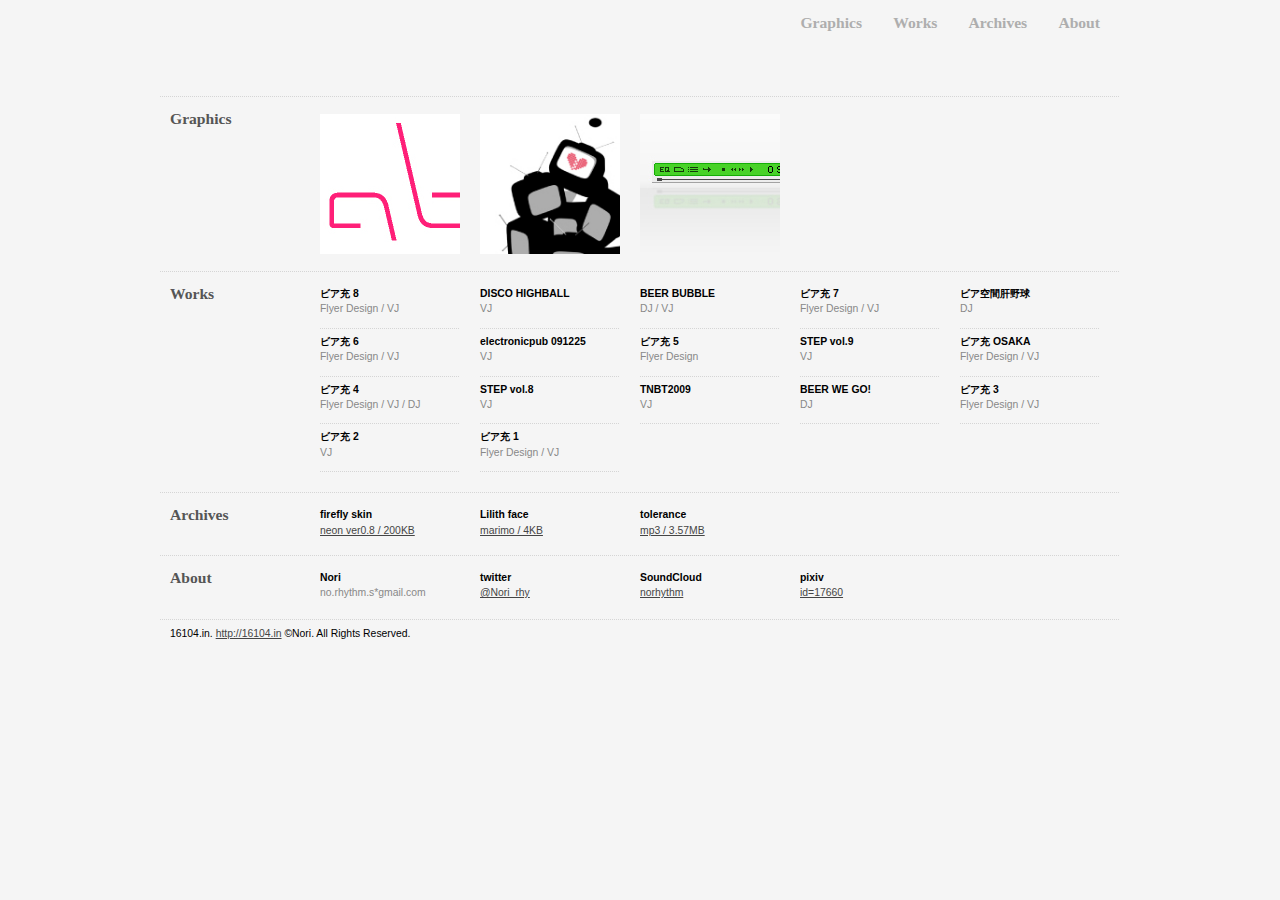
==== index.html @ 697ef394 "いらないものを削除" ====
<!DOCTYPE html PUBLIC "-//W3C//DTD XHTML 1.0 Strict//EN" "http://www.w3.org/TR/xhtml1/DTD/xhtml1-strict.dtd">
<html xmlns="http://www.w3.org/1999/xhtml" xml:lang="ja" lang="ja">
<head>
<meta content="text/html; charset=UTF-8" http-equiv="content-type" />
<meta name="keywords" content="norhythm,nori,nr,bga,movie,design,sound,rhythm" />
<meta http-equiv="Content-Script-Type" content="text/javascript" />
<link rel="stylesheet" href="css/style.css" type="text/css" media="screen" />
<link rel="shortcut icon" type="image/x-icon" href="favicon.ico" />
<link rel="index" href="index.html" />
<title>Norhythm.</title>
<script type="text/javascript" src="js/common.js"></script>
</head>
<body>
<div id="container">
	<div id="nav">
		<h1>16104.in</h1>
		<ul>
			<li><a href="#graphics">Graphics</a></li><!--
			--><li><a href="#works">Works</a></li><!--
			--><li><a href="#archives">Archives</a></li><!--
			--><li><a href="#about">About</a></li>
		</ul>
	</div>
	<div id="description">&nbsp;</div>
	<div id="graphics" class="block clearfix">
		<h2>Graphics</h2>
		<div class="listwrap">
			<dl>
				<dt><a href="graph/utf.jpg" rel="facebox"><img src="img/thumb_utf.jpg" width="140" height="140" alt="Undefined Typeface" /></a></dt>
				<dd><p class="genre color02">graphic design</p><p>Undefined Typeface</p></dd>
			</dl>	
			<dl>
				<dt><a href="graph/koisurutv.jpg" rel="facebox"><img src="img/thumb_koisurutv.jpg" width="140" height="140" alt="koisuru-TV" /></a></dt>
				<dd><p class="genre color02">graphic design</p><p>T-Shirt</p></dd>
			</dl>
			<dl>
				<dt><a href="graph/lilith.jpg" rel="facebox"><img src="img/thumb_lilith.jpg" width="140" height="140" alt="Sound Player Lilith" /></a></dt>
				<dd><p class="genre color02">graphic design</p><p>Sound Player Lilith face<br />marimo<br />if you want this, download from archive.</p></dd>
			</dl>				
		</div>
	</div>
	<div id="works" class="block clearfix">
		<h2>Works</h2>
		<div class="listwrap">
			<dl>
				<dt>ビア充 8</dt>
				<dd>Flyer Design / VJ</dd>
			</dl>
			<dl>
				<dt>DISCO HIGHBALL</dt>
				<dd>VJ</dd>
			</dl>
			<dl>
				<dt>BEER BUBBLE</dt>
				<dd>DJ / VJ</dd>
			</dl>
			<dl>
				<dt>ビア充 7</dt>
				<dd>Flyer Design / VJ</dd>
			</dl>
			<dl>
				<dt>ビア空間肝野球</dt>
				<dd>DJ</dd>
			</dl>
			<dl>
				<dt>ビア充 6</dt>
				<dd>Flyer Design / VJ</dd>
			</dl>
			<dl>
				<dt>electronicpub 091225</dt>
				<dd>VJ</dd>
			</dl>
			<dl>
				<dt>ビア充 5</dt>
				<dd>Flyer Design</dd>
			</dl>
			<dl>
				<dt>STEP vol.9</dt>
				<dd>VJ</dd>
			</dl>
			<dl>
				<dt>ビア充 OSAKA</dt>
				<dd>Flyer Design / VJ</dd>
			</dl>
			<dl>
				<dt>ビア充 4</dt>
				<dd>Flyer Design / VJ / DJ</dd>
			</dl>
			<dl>
				<dt>STEP vol.8</dt>
				<dd>VJ</dd>
			</dl>
			<dl>
				<dt>TNBT2009</dt>
				<dd>VJ</dd>
			</dl>
			<dl>
				<dt>BEER WE GO!</dt>
				<dd>DJ</dd>
			</dl>
			<dl>
				<dt>ビア充 3</dt>
				<dd>Flyer Design / VJ</dd>
			</dl>
			<dl>
				<dt>ビア充 2</dt>
				<dd>VJ</dd>
			</dl>
			<dl>
				<dt>ビア充 1</dt>
				<dd>Flyer Design / VJ</dd>
			</dl>
		</div>
	</div>
	<div id="archives" class="block clearfix">
		<h2>Archives</h2>
		<div class="listwrap">
			<dl>
				<dt>firefly skin</dt>
				<dd><a href="graph/neon_ver08.zip">neon ver0.8 / 200KB</a></dd>
			</dl>
			<dl>
				<dt>Lilith face</dt>
				<dd><a href="graph/mrm.zip">marimo / 4KB</a></dd>
			</dl>
			<dl>
				<dt>tolerance</dt>
				<dd><a href="sound/tolerance.mp3">mp3 / 3.57MB</a></dd>
			</dl>
		</div>
	</div>
	<div id="about" class="block clearfix">
		<h2>About</h2>
		<dl>
			<dt>Nori</dt>
			<dd>no.rhythm.s*gmail.com</dd>
		</dl>
		<dl>
			<dt>twitter</dt>
			<dd><a href="http://twitter.com/Nori_rhy" target="_blank">@Nori_rhy</a></dd>
		</dl>
		<dl>
			<dt>SoundCloud</dt>
			<dd><a href="http://soundcloud.com/norhythm" target="_blank">norhythm</a></dd>
		</dl>
		<dl>
			<dt>pixiv</dt>
			<dd><a href="http://www.pixiv.net/member.php?id=17660" target="_blank">id=17660</a></dd>
		</dl>
	</div>
	<div id="footer">
		16104.in. <a href="http://16104.in">http://16104.in</a> &copy;Nori. All Rights Reserved.</a>
	</div>

</div>
<script type="text/javascript">
	var gaJsHost = (("https:" == document.location.protocol) ? "https://ssl." : "http://www.");
	document.write(unescape("%3Cscript src='" + gaJsHost + "google-analytics.com/ga.js' type='text/javascript'%3E%3C/script%3E"));
</script>
<script type="text/javascript">
	var pageTracker = _gat._getTracker("UA-5435796-1");
	pageTracker._trackPageview();
</script>
</body>
</html>
---- css/style.css ----
/*
html5doctor.com Reset Stylesheet
v1.4
2009-07-27
Author: Richard Clark - http://richclarkdesign.com
*/

html, body, div, span, object, iframe,
h1, h2, h3, h4, h5, h6, p, blockquote, pre,
abbr, address, cite, code,
del, dfn, em, img, ins, kbd, q, samp,
small, strong, sub, sup, var,
b, i,
dl, dt, dd, ol, ul, li,
fieldset, form, label, legend,
table, caption, tbody, tfoot, thead, tr, th, td,
article, aside, dialog, figure, footer, header,
hgroup, menu, nav, section,
time, mark, audio, video {
	margin:0;
	padding:0;
	border:0;
	outline:0;
	vertical-align:baseline;
	background:transparent;
}
body {
	line-height:1;
	font-family:"Lucida Sans Unicode","Lucida Grande",Verdana,Arial,Helvetica,sans-serif;
}

article, aside, dialog, figure, footer, header,
hgroup, nav, section {
	display:block;
}

ul {
	list-style:none;
}

blockquote, q {
	quotes:none;
}

blockquote:before, blockquote:after,
q:before, q:after {
	content:'';
	content:none;
}

a {
	margin:0;
	padding:0;
	border:0;
	vertical-align:baseline;
	background:transparent;
	text-decoration:none;
}
a:focus {
	outline:none;
}
img {
	vertical-align:top;
}

ins {
	background-color:#ffffff;
	color:#000000;
	text-decoration:none;
}

mark {
	background-color:#ffffff;
	color:#000000;
	font-style:italic;
	font-weight:bold;
}

del {
	text-decoration: line-through;
}

abbr[title], dfn[title] {
	border-bottom:1px dotted #000000;
	cursor:help;
}

table {
	border-collapse:collapse;
	border-spacing:0;
}

hr {
    display:block;
    height:1px;
    border:0;
    border-top:1px solid #cccccc;
    margin:1em 0;
    padding:0;
}

input, select {
	vertical-align:middle;
}

.clear {
   clear: both;
}
.clearfix:after {
   content:url(../img/blank.gif);
   display:block;
   clear:both;
   height:0;  
}

.clearfix {
   display: inline-block;
}  
/* Hides from IE-mac \*/  
* html .clearfix {
   height: 1%;
}  
.clearfix {
   display: block;
}  
/* End hide from IE-mac */ 


/*----------------------------------------------------------------------*/


body{
	background-color:#f5f5f5;
	font-size:0.65em;
	height:100%;
}

#container{
	width:960px;
	margin:0 auto;
}


#nav{
	width:940px;
	height:50px;
	margin:0 20px 0 0;
	padding:15px 0 0 0;
	font-family:"Times New Roman", Times, serif;
	font-weight:bold;
	position:relative;
	
	/*display:none;*/
}

#nav h1{
	/*
	display:block;
	width:960px;
	height:11px;
	text-indent:-9999px;
	background-image:url(../img/logo.gif);
	background-repeat:no-repeat;
	background-position:right top;
	font-size:1px;
	line-height:0;
	position:absolute;
	top:200px;
	*/
	display:none;
}

#nav ul{
	float:right;
}
#nav ul li{
	float:left;
	padding:0 0 0 2em;
	font-size:1.5em;
}
#nav ul li a{
	color:#aeaeae;
}
#nav ul li a:hover{
	color:#454545;
}



#description{
	margin:0 20px 20px 160px;
	font-size:0.7em;
	line-height:1.5em;
}
#description p{
	margin:1em 0 1em 0;
}

#description a{
	color:#454545;
	padding:2px 0 2px 0;
	text-decoration:underline;
}
#description a:hover{
	color:#ffffff;
	background-color:#ff1493;
}

.block{
	width:960px;
	margin:0 0 0 0;
	padding:15px 0 15px 0;
	background-image:url(../img/dot.gif);
	background-repeat:repeat-x;
	overflow:hidden;
}

.block:hover{
	background-color:#eeeeee;
}
.block h2{
	float:left;
	width:130px;
	margin:0;
	padding:0 20px 0 10px;
	font-size:1.5em;
	color:#555555;
	font-family:"Times New Roman", Times, serif;
}

.block dl{
	float:left;
	width:140px;
	padding:0 20px 5px 0;
	position:relative;
}

.block dl dt{
	clear:both;
	margin:3px 0 5px 0;
	font-weight:bold;
}
.block dl dd{
	clear:both;
	color:#888888;
}

.listwrap{
	float:left;
	width:800px;
	margin:15px 0 0 0;
}
.logwrap{
	float:left;
	width:800px;
}

#graphics, #archives{
	/*IE float tech*/
	padding:0;
}
#graphics h2,#works h2, #archives h2{
	margin:15px 0 0 0;
}


#graphics dl dt{
	clear:both;
	width:140px;
	height:140px;
	margin:3px 0 0 0;
	padding:0 0 12px 0;
	position:relative;
	z-index:10;
	overflow:hidden;
}

#graphics dl dt a img{
	filter: alpha(opacity=100);
	-moz-opacity:1.0;
 	opacity:1.0;
	-webkit-transition: opacity 0.25s linear;
}

#graphics dl dt a:hover img{
	filter: alpha(opacity=10);
	-moz-opacity:0.1;
 	opacity:0.1;
}

#graphics dl dd{
	margin:3px 0 0 0;
	padding:0;
	position:absolute;
	top:0;
	left:0;
	z-index:5;
	background-color:#333333;
	overflow:hidden;
	-webkit-transition: width 0.1s ease-in-out,height 0.2s ease-in;
}

#graphics dl:hover dd{
	width:140px;
	height:140px;
}

#graphics dl dd{
	_width:140px;
	_height:140px;
}

#graphics dl:nth-child(1) dt, #graphics dl:nth-child(5n+1) dt {
	-webkit-animation-duration: 1.2s;
	-webkit-animation-name: dt-render;
	-webkit-animation-iteration-count: 1;
}

#graphics dl:nth-child(2) dt, #graphics dl:nth-child(5n+2) dt {
	-webkit-animation-duration: 1.15s;
	-webkit-animation-name: dt-render;
	-webkit-animation-iteration-count: 1;
}

#graphics dl:nth-child(3) dt, #graphics dl:nth-child(5n+3) dt {
	-webkit-animation-duration: 1.1s;
	-webkit-animation-name: dt-render;
	-webkit-animation-iteration-count: 1;
}

#graphics dl:nth-child(4) dt, #graphics dl:nth-child(5n+4) dt {
	-webkit-animation-duration: 1.05s;
	-webkit-animation-name: dt-render;
	-webkit-animation-iteration-count: 1;
}

#graphics dl:nth-child(5) dt, #graphics dl:nth-child(5n) dt {
	-webkit-animation-duration: 1s;
	-webkit-animation-name: dt-render;
	-webkit-animation-iteration-count: 1;
}

@-webkit-keyframes dt-render{
	0%{
		width: 0;
		height: 0;
		padding: 0;
	}
	30%{
		width: 30px;
		height: 20px;
		padding: 0;
	}
	70%{
		width: 140px;
		height: 20px;
		padding: 0 0 12px 0;
	}
	100%{
		width: 140px;
		height: 140px;
		padding: 0 0 12px 0;
	}
}

#graphics dl dd {
	-webkit-animation-duration: 1s;
	-webkit-animation-name: dd-render;
	-webkit-animation-iteration-count: 1;
}

@-webkit-keyframes dd-render{
	0%{
		width: 0;
		height: 0;
	}
	30%{
		width: 140px;
		height: 25px;
	}
	70%{
		width: 140px;
		height: 80px;
	}
	100%{
		width: 140px;
		height: 140px;
	}
}

#graphics dl dt img {
	-webkit-animation-duration: 1s;
	-webkit-animation-name: img-render;
	-webkit-animation-iteration-count: 1;
}

@-webkit-keyframes img-render{
	0%{
		opacity: 0;
	}
	100%{
		opacity: 1;
	}
}

#graphics dl p{
	width:120px;
	color:#cccccc;
	position:absolute;
	top:22px;
	left:10px;
	line-height:1.3em;
}
#graphics dl dd .genre{
	width:135px;
	height:15px;
	text-align:right;
	position:absolute;
	top:5px;
	left:0;
}
#graphics dl dd .color01{
	color:#34e0d2;
}
#graphics dl dd .color02{
	color:#ff1599;
}

#works {
	padding:0 0 15px 0;
}

#works dl dt{
	clear:both;
	margin:0;
	padding:3px 0 5px 0;
}
#works dl dd{
	clear:both;
	margin:0;
	padding:0 0 14px 0;
	background-image:url(../img/dot.gif);
	background-repeat:repeat-x;
	background-position:left bottom;
}

#archives dl dt{
	clear:both;
	margin:0;
	padding:3px 0 5px 0;
}
#archives dl dd{
	clear:both;
	margin:0;
	padding:0 0 14px 0;
}

#archives a{
	color:#454545;
	padding:1px 0 2px 0;
	text-decoration:underline;
}
#archives a:hover{
	color:#ffffff;
	background-color:#ff1493;
}

#log{
	padding:0;
	font-size:1.1em;
	font-family:"ＭＳ Ｐゴシック", Osaka, "ヒラギノ角ゴ Pro W3";
}
#log a{
	color:#454545;
	padding:2px 0 2px 0;
	text-decoration:underline;
}
#log a:hover{
	color:#ffffff;
	background-color:#ff1493;
}

#log h2{
	padding-top:15px;
}
#log .article{
	width:800px;
	background-image:url(../img/dot.gif);
	background-repeat:repeat-x;
	background-position:left bottom;
}
#log h3{
	float:left;
	width:130px;
	margin:0;
	padding:15px 30px 5px 0;
	font-size:1.5em;
	color:#555555;
	font-family:"Times New Roman", Times, serif;
}
#log #logmonth{
	clear:both;
	width:800px;
	padding:15px 0 15px 0;
	background-image:url(../img/dot.gif);
	background-repeat:repeat-x;
	background-position:left bottom;
}

#log h4{
	width:640px;
	margin:0 0 1em 0;
	padding:0;
	font-size:1em;
	font-weight:normal;
	background-image:url(../img/dot.gif);
	background-repeat:repeat-x;
	background-position:left bottom;
}
#log .log{
	float:left;
	width:640px;
	margin:0 0 0 0;
	padding:15px 0 15px 0;
	line-height:1.5em;
}
#log .log .anchor{
	width:620px;
	text-align:right;
}

#log .log .anchor a{
	text-decoration:none;
	padding:2px 8px 1px 8px;
	color:#cccccc;
	background-color:#555555;
}
#log .log .anchor a:hover{
	text-decoration:none;
	padding:2px 8px 1px 8px;
	color:#ffffff;
	background-color:#ff1493;
}

#log input{
	color:#cccccc;
	background-color:#555555;
	border:none;
	font-size:1em;
}
#log .left{
	float:left;
}
#log .adminbox{
	float:right;
	padding:0 20px 0 0;
}
#log .logform{
	width:800px;
	margin:1em 0 5em 0;
}

#about a{
	color:#454545;
	padding:1px 0 2px 0;
	text-decoration:underline;
}
#about a:hover{
	color:#ffffff;
	background-color:#ff1493;
}



#footer{
	width:950px;
	margin:0 0 1em 0;
	padding:1em 0 1em 10px;
	background-image:url(../img/dot.gif);
	background-repeat:repeat-x;
}


#footer a{
	color:#454545;
	padding:1px 0 2px 0;
	text-decoration:underline;
}
#footer a:hover{
	color:#ffffff;
	background-color:#ff1493;
}


/*----------------------------------------------------------------------*/


#facebox {
  position: absolute;
  top: 0;
  left: 0;
  z-index: 100;
  text-align: left;
}

#facebox .popup {
  position: relative;
}

#facebox table {
  border-collapse: collapse;
}

#facebox td {
  border-bottom: 0;
  padding: 0;
}

#facebox .body {

}

#facebox .loading {
  text-align: center;
}

#facebox .image {
  text-align: center;
}

#facebox img {
  border: 0;
  margin: 0;
}

#facebox_overlay {
  position: fixed;
  top: 0px;
  left: 0px;
  height:100%;
  width:100%;
}

.facebox_hide {
  z-index:-100;
}

.facebox_overlayBG {
  background-color: #333333;
  z-index: 99;
}

* html #facebox_overlay { /* ie6 hack */
  position: absolute;
  height: expression(document.body.scrollHeight > document.body.offsetHeight ? document.body.scrollHeight : document.body.offsetHeight + 'px');
}
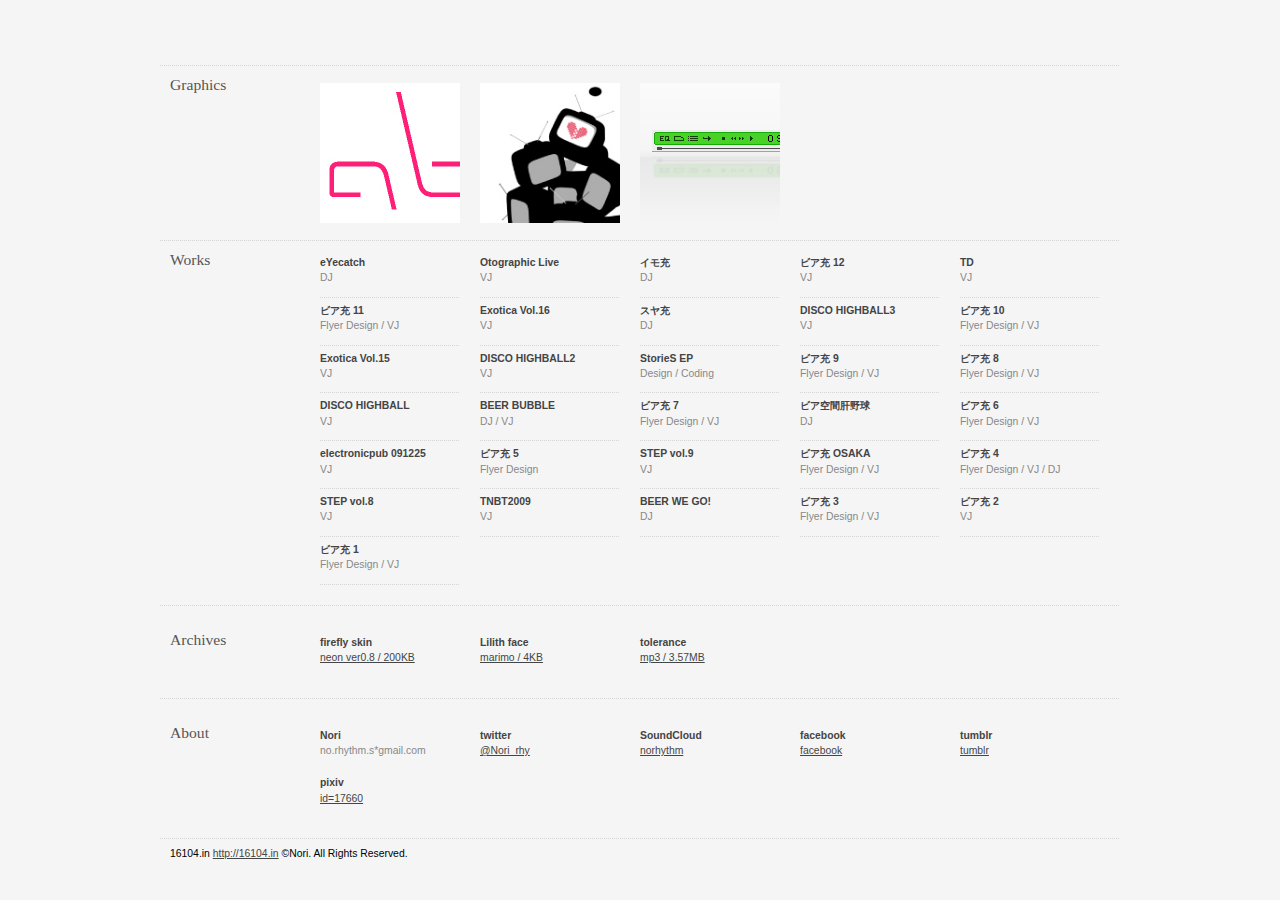
==== commit c63674fd: "とりあえずCSSをSCSSに書き換え" ====
--- a/index.html
+++ b/index.html
@@ -1,27 +1,22 @@
-<!DOCTYPE html PUBLIC "-//W3C//DTD XHTML 1.0 Strict//EN" "http://www.w3.org/TR/xhtml1/DTD/xhtml1-strict.dtd">
-<html xmlns="http://www.w3.org/1999/xhtml" xml:lang="ja" lang="ja">
+<!doctype html>
+<!--[if lt IE 7]><html class="no-js ie6 oldie" lang="ja"><![endif]-->
+<!--[if IE 7]><html class="no-js ie7 oldie" lang="ja"><![endif]-->
+<!--[if IE 8]><html class="no-js ie8 oldie" lang="ja"><![endif]-->
+<!--[if gt IE 8]><!--><html class="no-js" lang="ja"><!--<![endif]-->
 <head>
-<meta content="text/html; charset=UTF-8" http-equiv="content-type" />
-<meta name="keywords" content="norhythm,nori,nr,bga,movie,design,sound,rhythm" />
-<meta http-equiv="Content-Script-Type" content="text/javascript" />
-<link rel="stylesheet" href="css/style.css" type="text/css" media="screen" />
-<link rel="shortcut icon" type="image/x-icon" href="favicon.ico" />
-<link rel="index" href="index.html" />
-<title>Norhythm.</title>
-<script type="text/javascript" src="js/common.js"></script>
+	<meta charset="UTF-8">
+	<meta http-equiv="X-UA-Compatible" content="IE=edge,chrome=1">
+	<title>16104.in</title>
+	<meta name="viewport" content="width=device-width, initial-scale=1.0">
+	<link rel="stylesheet" href="css/style.css" type="text/css" media="screen">
+	<link rel="shortcut icon" type="image/x-icon" href="favicon.ico">
+	<script type="text/javascript" src="js/common.js"></script>
 </head>
 <body>
 <div id="container">
 	<div id="nav">
-		<h1>16104.in</h1>
-		<ul>
-			<li><a href="#graphics">Graphics</a></li><!--
-			--><li><a href="#works">Works</a></li><!--
-			--><li><a href="#archives">Archives</a></li><!--
-			--><li><a href="#about">About</a></li>
-		</ul>
-	</div>
-	<div id="description">&nbsp;</div>
+		
+	</div>
 	<div id="graphics" class="block clearfix">
 		<h2>Graphics</h2>
 		<div class="listwrap">
@@ -43,6 +38,62 @@
 		<h2>Works</h2>
 		<div class="listwrap">
 			<dl>
+				<dt>eYecatch</dt></dt>
+				<dd>DJ</dd>
+			</dl>
+			<dl>
+				<dt>Otographic Live</dt>
+				<dd>VJ</dd>
+			</dl>
+			<dl>
+				<dt>イモ充</dt>
+				<dd>DJ</dd>
+			</dl>
+			<dl>
+				<dt>ビア充 12</dt>
+				<dd>VJ</dd>
+			</dl>
+			<dl>
+				<dt>TD</dt>
+				<dd>VJ</dd>
+			</dl>
+			<dl>
+				<dt>ビア充 11</dt>
+				<dd>Flyer Design / VJ</dd>
+			</dl>
+			<dl>
+				<dt>Exotica Vol.16</dt>
+				<dd>VJ</dd>
+			</dl>
+			<dl>
+				<dt>スヤ充</dt>
+				<dd>DJ</dd>
+			</dl>
+			<dl>
+				<dt>DISCO HIGHBALL3</dt>
+				<dd>VJ</dd>
+			</dl>
+			<dl>
+				<dt>ビア充 10</dt>
+				<dd>Flyer Design / VJ</dd>
+			</dl>
+			<dl>
+				<dt>Exotica Vol.15</dt>
+				<dd>VJ</dd>
+			</dl>
+			<dl>
+				<dt>DISCO HIGHBALL2</dt>
+				<dd>VJ</dd>
+			</dl>
+			<dl>
+				<dt>StorieS EP</dt>
+				<dd>Design / Coding</dd>
+			</dl>
+			<dl>
+				<dt>ビア充 9</dt>
+				<dd>Flyer Design / VJ</dd>
+			</dl>
+			<dl>
 				<dt>ビア充 8</dt>
 				<dd>Flyer Design / VJ</dd>
 			</dl>
@@ -131,25 +182,35 @@
 	</div>
 	<div id="about" class="block clearfix">
 		<h2>About</h2>
-		<dl>
-			<dt>Nori</dt>
-			<dd>no.rhythm.s*gmail.com</dd>
-		</dl>
-		<dl>
-			<dt>twitter</dt>
-			<dd><a href="http://twitter.com/Nori_rhy" target="_blank">@Nori_rhy</a></dd>
-		</dl>
-		<dl>
-			<dt>SoundCloud</dt>
-			<dd><a href="http://soundcloud.com/norhythm" target="_blank">norhythm</a></dd>
-		</dl>
-		<dl>
-			<dt>pixiv</dt>
-			<dd><a href="http://www.pixiv.net/member.php?id=17660" target="_blank">id=17660</a></dd>
-		</dl>
+		<div class="listwrap">
+			<dl>
+				<dt>Nori</dt>
+				<dd>no.rhythm.s*gmail.com</dd>
+			</dl>
+			<dl>
+				<dt>twitter</dt>
+				<dd><a href="http://twitter.com/Nori_rhy" target="_blank">@Nori_rhy</a></dd>
+			</dl>
+			<dl>
+				<dt>SoundCloud</dt>
+				<dd><a href="http://soundcloud.com/norhythm" target="_blank">norhythm</a></dd>
+			</dl>
+			<dl>
+				<dt>facebook</dt>
+				<dd><a href="http://www.facebook.com/shimizu.noriyuki" target="_blank">facebook</a></dd>
+			</dl>
+			<dl>
+				<dt>tumblr</dt>
+				<dd><a href="http://norhythm.tumblr.com/" target="_blank">tumblr</a></dd>
+			</dl>
+			<dl>
+				<dt>pixiv</dt>
+				<dd><a href="http://www.pixiv.net/member.php?id=17660" target="_blank">id=17660</a></dd>
+			</dl>
+		</div>
 	</div>
 	<div id="footer">
-		16104.in. <a href="http://16104.in">http://16104.in</a> &copy;Nori. All Rights Reserved.</a>
+		16104.in <a href="http://16104.in">http://16104.in</a> &copy;Nori. All Rights Reserved.</a>
 	</div>
 
 </div>
--- a/css/style.css
+++ b/css/style.css
@@ -1,661 +1,299 @@
-/*
-html5doctor.com Reset Stylesheet
-v1.4
-2009-07-27
-Author: Richard Clark - http://richclarkdesign.com
-*/
-
-html, body, div, span, object, iframe,
-h1, h2, h3, h4, h5, h6, p, blockquote, pre,
-abbr, address, cite, code,
-del, dfn, em, img, ins, kbd, q, samp,
-small, strong, sub, sup, var,
-b, i,
-dl, dt, dd, ol, ul, li,
-fieldset, form, label, legend,
-table, caption, tbody, tfoot, thead, tr, th, td,
-article, aside, dialog, figure, footer, header,
-hgroup, menu, nav, section,
-time, mark, audio, video {
-	margin:0;
-	padding:0;
-	border:0;
-	outline:0;
-	vertical-align:baseline;
-	background:transparent;
-}
+@charset "UTF-8";
+* {
+  margin: 0;
+  padding: 0; }
+
+h1, h2, h3, h4, h5, h6 {
+  margin: 0;
+  padding: 0;
+  font-weight: normal; }
+
+ul, li {
+  list-style: none;
+  margin: 0;
+  padding: 0; }
+
+img, img a, a img {
+  margin: 0;
+  padding: 0;
+  border: 0;
+  border-style: none;
+  text-decoration: none; }
+
+object, embed {
+  vertical-align: 　bottom; }
+
+a {
+  text-decoration: none;
+  color: #333333; }
+  a:focus {
+    outline: none;
+    -moz-outline-style: none; }
+
+p {
+  margin: 0;
+  padding: 0; }
+
+table {
+  border-collapse: collapse;
+  text-align: left; }
+
+div {
+  border-collapse: collapse; }
+
+input {
+  margin: 0;
+  padding: 0; }
+
+.clear {
+  clear: both; }
+
+.clearfix {
+  zoom: 1; }
+  .clearfix::before, .clearfix::after {
+    content: "";
+    display: block;
+    clear: both; }
+
 body {
-	line-height:1;
-	font-family:"Lucida Sans Unicode","Lucida Grande",Verdana,Arial,Helvetica,sans-serif;
-}
-
-article, aside, dialog, figure, footer, header,
-hgroup, nav, section {
-	display:block;
-}
-
-ul {
-	list-style:none;
-}
-
-blockquote, q {
-	quotes:none;
-}
-
-blockquote:before, blockquote:after,
-q:before, q:after {
-	content:'';
-	content:none;
-}
-
-a {
-	margin:0;
-	padding:0;
-	border:0;
-	vertical-align:baseline;
-	background:transparent;
-	text-decoration:none;
-}
-a:focus {
-	outline:none;
-}
-img {
-	vertical-align:top;
-}
-
-ins {
-	background-color:#ffffff;
-	color:#000000;
-	text-decoration:none;
-}
-
-mark {
-	background-color:#ffffff;
-	color:#000000;
-	font-style:italic;
-	font-weight:bold;
-}
-
-del {
-	text-decoration: line-through;
-}
-
-abbr[title], dfn[title] {
-	border-bottom:1px dotted #000000;
-	cursor:help;
-}
-
-table {
-	border-collapse:collapse;
-	border-spacing:0;
-}
-
-hr {
-    display:block;
-    height:1px;
-    border:0;
-    border-top:1px solid #cccccc;
-    margin:1em 0;
-    padding:0;
-}
-
-input, select {
-	vertical-align:middle;
-}
-
-.clear {
-   clear: both;
-}
-.clearfix:after {
-   content:url(../img/blank.gif);
-   display:block;
-   clear:both;
-   height:0;  
-}
-
-.clearfix {
-   display: inline-block;
-}  
-/* Hides from IE-mac \*/  
-* html .clearfix {
-   height: 1%;
-}  
-.clearfix {
-   display: block;
-}  
-/* End hide from IE-mac */ 
-
-
-/*----------------------------------------------------------------------*/
-
-
-body{
-	background-color:#f5f5f5;
-	font-size:0.65em;
-	height:100%;
-}
-
-#container{
-	width:960px;
-	margin:0 auto;
-}
-
-
-#nav{
-	width:940px;
-	height:50px;
-	margin:0 20px 0 0;
-	padding:15px 0 0 0;
-	font-family:"Times New Roman", Times, serif;
-	font-weight:bold;
-	position:relative;
-	
-	/*display:none;*/
-}
-
-#nav h1{
-	/*
-	display:block;
-	width:960px;
-	height:11px;
-	text-indent:-9999px;
-	background-image:url(../img/logo.gif);
-	background-repeat:no-repeat;
-	background-position:right top;
-	font-size:1px;
-	line-height:0;
-	position:absolute;
-	top:200px;
-	*/
-	display:none;
-}
-
-#nav ul{
-	float:right;
-}
-#nav ul li{
-	float:left;
-	padding:0 0 0 2em;
-	font-size:1.5em;
-}
-#nav ul li a{
-	color:#aeaeae;
-}
-#nav ul li a:hover{
-	color:#454545;
-}
-
-
-
-#description{
-	margin:0 20px 20px 160px;
-	font-size:0.7em;
-	line-height:1.5em;
-}
-#description p{
-	margin:1em 0 1em 0;
-}
-
-#description a{
-	color:#454545;
-	padding:2px 0 2px 0;
-	text-decoration:underline;
-}
-#description a:hover{
-	color:#ffffff;
-	background-color:#ff1493;
-}
-
-.block{
-	width:960px;
-	margin:0 0 0 0;
-	padding:15px 0 15px 0;
-	background-image:url(../img/dot.gif);
-	background-repeat:repeat-x;
-	overflow:hidden;
-}
-
-.block:hover{
-	background-color:#eeeeee;
-}
-.block h2{
-	float:left;
-	width:130px;
-	margin:0;
-	padding:0 20px 0 10px;
-	font-size:1.5em;
-	color:#555555;
-	font-family:"Times New Roman", Times, serif;
-}
-
-.block dl{
-	float:left;
-	width:140px;
-	padding:0 20px 5px 0;
-	position:relative;
-}
-
-.block dl dt{
-	clear:both;
-	margin:3px 0 5px 0;
-	font-weight:bold;
-}
-.block dl dd{
-	clear:both;
-	color:#888888;
-}
-
-.listwrap{
-	float:left;
-	width:800px;
-	margin:15px 0 0 0;
-}
-.logwrap{
-	float:left;
-	width:800px;
-}
-
-#graphics, #archives{
-	/*IE float tech*/
-	padding:0;
-}
-#graphics h2,#works h2, #archives h2{
-	margin:15px 0 0 0;
-}
-
-
-#graphics dl dt{
-	clear:both;
-	width:140px;
-	height:140px;
-	margin:3px 0 0 0;
-	padding:0 0 12px 0;
-	position:relative;
-	z-index:10;
-	overflow:hidden;
-}
-
-#graphics dl dt a img{
-	filter: alpha(opacity=100);
-	-moz-opacity:1.0;
- 	opacity:1.0;
-	-webkit-transition: opacity 0.25s linear;
-}
-
-#graphics dl dt a:hover img{
-	filter: alpha(opacity=10);
-	-moz-opacity:0.1;
- 	opacity:0.1;
-}
-
-#graphics dl dd{
-	margin:3px 0 0 0;
-	padding:0;
-	position:absolute;
-	top:0;
-	left:0;
-	z-index:5;
-	background-color:#333333;
-	overflow:hidden;
-	-webkit-transition: width 0.1s ease-in-out,height 0.2s ease-in;
-}
-
-#graphics dl:hover dd{
-	width:140px;
-	height:140px;
-}
-
-#graphics dl dd{
-	_width:140px;
-	_height:140px;
-}
-
-#graphics dl:nth-child(1) dt, #graphics dl:nth-child(5n+1) dt {
-	-webkit-animation-duration: 1.2s;
-	-webkit-animation-name: dt-render;
-	-webkit-animation-iteration-count: 1;
-}
-
-#graphics dl:nth-child(2) dt, #graphics dl:nth-child(5n+2) dt {
-	-webkit-animation-duration: 1.15s;
-	-webkit-animation-name: dt-render;
-	-webkit-animation-iteration-count: 1;
-}
-
-#graphics dl:nth-child(3) dt, #graphics dl:nth-child(5n+3) dt {
-	-webkit-animation-duration: 1.1s;
-	-webkit-animation-name: dt-render;
-	-webkit-animation-iteration-count: 1;
-}
-
-#graphics dl:nth-child(4) dt, #graphics dl:nth-child(5n+4) dt {
-	-webkit-animation-duration: 1.05s;
-	-webkit-animation-name: dt-render;
-	-webkit-animation-iteration-count: 1;
-}
-
-#graphics dl:nth-child(5) dt, #graphics dl:nth-child(5n) dt {
-	-webkit-animation-duration: 1s;
-	-webkit-animation-name: dt-render;
-	-webkit-animation-iteration-count: 1;
-}
-
-@-webkit-keyframes dt-render{
-	0%{
-		width: 0;
-		height: 0;
-		padding: 0;
-	}
-	30%{
-		width: 30px;
-		height: 20px;
-		padding: 0;
-	}
-	70%{
-		width: 140px;
-		height: 20px;
-		padding: 0 0 12px 0;
-	}
-	100%{
-		width: 140px;
-		height: 140px;
-		padding: 0 0 12px 0;
-	}
-}
-
-#graphics dl dd {
-	-webkit-animation-duration: 1s;
-	-webkit-animation-name: dd-render;
-	-webkit-animation-iteration-count: 1;
-}
-
-@-webkit-keyframes dd-render{
-	0%{
-		width: 0;
-		height: 0;
-	}
-	30%{
-		width: 140px;
-		height: 25px;
-	}
-	70%{
-		width: 140px;
-		height: 80px;
-	}
-	100%{
-		width: 140px;
-		height: 140px;
-	}
-}
-
-#graphics dl dt img {
-	-webkit-animation-duration: 1s;
-	-webkit-animation-name: img-render;
-	-webkit-animation-iteration-count: 1;
-}
-
-@-webkit-keyframes img-render{
-	0%{
-		opacity: 0;
-	}
-	100%{
-		opacity: 1;
-	}
-}
-
-#graphics dl p{
-	width:120px;
-	color:#cccccc;
-	position:absolute;
-	top:22px;
-	left:10px;
-	line-height:1.3em;
-}
-#graphics dl dd .genre{
-	width:135px;
-	height:15px;
-	text-align:right;
-	position:absolute;
-	top:5px;
-	left:0;
-}
-#graphics dl dd .color01{
-	color:#34e0d2;
-}
-#graphics dl dd .color02{
-	color:#ff1599;
-}
+  height: 100%;
+  background-color: #f5f5f5;
+  font-family: Helvetica, Arial, sans-serif;
+  font-size: 0.65em;
+  font-weight: lighter;
+  line-height: 1em; }
+
+#container {
+  width: 960px;
+  margin: 0 auto; }
+
+#nav {
+  width: 940px;
+  height: 50px;
+  margin: 0 20px 0 0;
+  padding: 15px 0 0 0;
+  font-family: "Times New Roman", Times, serif;
+  font-weight: bold;
+  position: relative; }
+
+.block {
+  width: 960px;
+  margin: 0;
+  padding: 15px 0;
+  background-image: url(../img/dot.gif);
+  background-repeat: repeat-x;
+  overflow: hidden; }
+  .block:hover {
+    background-color: #eeeeee; }
+  .block h2 {
+    float: left;
+    width: 130px;
+    margin: 0;
+    padding: 0 20px 0 10px;
+    font-size: 1.5em;
+    color: #555555;
+    font-family: "Times New Roman", Times, serif; }
+  .block dl {
+    float: left;
+    width: 140px;
+    padding: 0 20px 5px 0;
+    position: relative; }
+    .block dl dt {
+      clear: both;
+      margin: 3px 0 5px 0;
+      color: #444444;
+      font-weight: bold; }
+    .block dl dd {
+      clear: both;
+      color: #888888; }
+
+.listwrap {
+  float: left;
+  width: 800px;
+  margin: 15px 0 0 0; }
+
+#graphics {
+  padding: 0; }
+  #graphics h2 {
+    margin: 15px 0 0 0; }
+  #graphics dl dt {
+    clear: both;
+    width: 140px;
+    height: 140px;
+    margin: 3px 0 0 0;
+    padding: 0 0 12px 0;
+    position: relative;
+    z-index: 10;
+    overflow: hidden; }
+    #graphics dl dt a img {
+      filter: alpha(opacity=100);
+      -moz-opacity: 1.0;
+      opacity: 1.0;
+      -webkit-transition-property: opacity;
+      -webkit-transition-duration: 0.25s;
+      -webkit-transition-timing-function: linear;
+      -webkit-transition-delay: 0;
+      -moz-transition-property: opacity;
+      -moz-transition-duration: 0.25s;
+      -moz-transition-timing-function: linear;
+      -moz-transition-delay: 0;
+      -o-transition-property: opacity;
+      -o-transition-duration: 0.25s;
+      -o-transition-timing-function: linear;
+      -o-transition-delay: 0;
+      -ms-transition-property: opacity;
+      -ms-transition-duration: 0.25s;
+      -ms-transition-timing-function: linear;
+      -ms-transition-delay: 0;
+      transition-property: opacity;
+      transition-duration: 0.25s;
+      transition-timing-function: linear;
+      transition-delay: 0; }
+    #graphics dl dt a:hover img {
+      filter: alpha(opacity=10);
+      -moz-opacity: 0.1;
+      opacity: 0.1; }
+  #graphics dl dd {
+    margin: 3px 0 0 0;
+    padding: 0;
+    background-color: #333333;
+    position: absolute;
+    top: 0;
+    left: 0;
+    z-index: 5;
+    overflow: hidden;
+    -webkit-transition-property: width height;
+    -webkit-transition-duration: 0.1s;
+    -webkit-transition-timing-function: ease-in-out;
+    -webkit-transition-delay: 0;
+    -moz-transition-property: width height;
+    -moz-transition-duration: 0.1s;
+    -moz-transition-timing-function: ease-in-out;
+    -moz-transition-delay: 0;
+    -o-transition-property: width height;
+    -o-transition-duration: 0.1s;
+    -o-transition-timing-function: ease-in-out;
+    -o-transition-delay: 0;
+    -ms-transition-property: width height;
+    -ms-transition-duration: 0.1s;
+    -ms-transition-timing-function: ease-in-out;
+    -ms-transition-delay: 0;
+    transition-property: width height;
+    transition-duration: 0.1s;
+    transition-timing-function: ease-in-out;
+    transition-delay: 0; }
+  #graphics dl:hover dd {
+    width: 140px;
+    height: 140px; }
+  #graphics dl p {
+    width: 120px;
+    color: #cccccc;
+    position: absolute;
+    top: 22px;
+    left: 10px;
+    line-height: 1.3em; }
+  #graphics dl .genre {
+    width: 135px;
+    height: 15px;
+    text-align: right;
+    position: absolute;
+    top: 5px;
+    left: 0; }
+  #graphics dl .color01 {
+    color: #34e0d2; }
+  #graphics dl .color02 {
+    color: #ff1599; }
 
 #works {
-	padding:0 0 15px 0;
-}
-
-#works dl dt{
-	clear:both;
-	margin:0;
-	padding:3px 0 5px 0;
-}
-#works dl dd{
-	clear:both;
-	margin:0;
-	padding:0 0 14px 0;
-	background-image:url(../img/dot.gif);
-	background-repeat:repeat-x;
-	background-position:left bottom;
-}
-
-#archives dl dt{
-	clear:both;
-	margin:0;
-	padding:3px 0 5px 0;
-}
-#archives dl dd{
-	clear:both;
-	margin:0;
-	padding:0 0 14px 0;
-}
-
-#archives a{
-	color:#454545;
-	padding:1px 0 2px 0;
-	text-decoration:underline;
-}
-#archives a:hover{
-	color:#ffffff;
-	background-color:#ff1493;
-}
-
-#log{
-	padding:0;
-	font-size:1.1em;
-	font-family:"ＭＳ Ｐゴシック", Osaka, "ヒラギノ角ゴ Pro W3";
-}
-#log a{
-	color:#454545;
-	padding:2px 0 2px 0;
-	text-decoration:underline;
-}
-#log a:hover{
-	color:#ffffff;
-	background-color:#ff1493;
-}
-
-#log h2{
-	padding-top:15px;
-}
-#log .article{
-	width:800px;
-	background-image:url(../img/dot.gif);
-	background-repeat:repeat-x;
-	background-position:left bottom;
-}
-#log h3{
-	float:left;
-	width:130px;
-	margin:0;
-	padding:15px 30px 5px 0;
-	font-size:1.5em;
-	color:#555555;
-	font-family:"Times New Roman", Times, serif;
-}
-#log #logmonth{
-	clear:both;
-	width:800px;
-	padding:15px 0 15px 0;
-	background-image:url(../img/dot.gif);
-	background-repeat:repeat-x;
-	background-position:left bottom;
-}
-
-#log h4{
-	width:640px;
-	margin:0 0 1em 0;
-	padding:0;
-	font-size:1em;
-	font-weight:normal;
-	background-image:url(../img/dot.gif);
-	background-repeat:repeat-x;
-	background-position:left bottom;
-}
-#log .log{
-	float:left;
-	width:640px;
-	margin:0 0 0 0;
-	padding:15px 0 15px 0;
-	line-height:1.5em;
-}
-#log .log .anchor{
-	width:620px;
-	text-align:right;
-}
-
-#log .log .anchor a{
-	text-decoration:none;
-	padding:2px 8px 1px 8px;
-	color:#cccccc;
-	background-color:#555555;
-}
-#log .log .anchor a:hover{
-	text-decoration:none;
-	padding:2px 8px 1px 8px;
-	color:#ffffff;
-	background-color:#ff1493;
-}
-
-#log input{
-	color:#cccccc;
-	background-color:#555555;
-	border:none;
-	font-size:1em;
-}
-#log .left{
-	float:left;
-}
-#log .adminbox{
-	float:right;
-	padding:0 20px 0 0;
-}
-#log .logform{
-	width:800px;
-	margin:1em 0 5em 0;
-}
-
-#about a{
-	color:#454545;
-	padding:1px 0 2px 0;
-	text-decoration:underline;
-}
-#about a:hover{
-	color:#ffffff;
-	background-color:#ff1493;
-}
-
-
-
-#footer{
-	width:950px;
-	margin:0 0 1em 0;
-	padding:1em 0 1em 10px;
-	background-image:url(../img/dot.gif);
-	background-repeat:repeat-x;
-}
-
-
-#footer a{
-	color:#454545;
-	padding:1px 0 2px 0;
-	text-decoration:underline;
-}
-#footer a:hover{
-	color:#ffffff;
-	background-color:#ff1493;
-}
-
-
-/*----------------------------------------------------------------------*/
-
+  padding: 0 0 15px 0; }
+  #works h2 {
+    margin: 15px 0 0 0; }
+  #works dl dt {
+    clear: both;
+    margin: 0;
+    padding: 3px 0 5px 0; }
+  #works dl dd {
+    clear: both;
+    margin: 0;
+    padding: 0 0 14px 0;
+    background-image: url(../img/dot.gif);
+    background-repeat: repeat-x;
+    background-position: left bottom; }
+
+#archives h2,
+#about h2 {
+  margin: 15px 0 0 0; }
+#archives dl dt,
+#about dl dt {
+  clear: both;
+  margin: 0;
+  padding: 3px 0 5px 0; }
+#archives dl dd,
+#about dl dd {
+  clear: both;
+  margin: 0;
+  padding: 0 0 14px 0; }
+#archives a,
+#about a {
+  color: #454545;
+  padding: 1px 0 2px 0;
+  text-decoration: underline; }
+  #archives a:hover,
+  #about a:hover {
+    color: #ffffff;
+    background-color: #ff1493; }
+
+#footer {
+  width: 950px;
+  margin: 0 0 1em 0;
+  padding: 1em 0 1em 10px;
+  background-image: url(../img/dot.gif);
+  background-repeat: repeat-x; }
+  #footer a {
+    color: #454545;
+    padding: 1px 0 2px 0;
+    text-decoration: underline; }
+    #footer a:hover {
+      color: #ffffff;
+      background-color: #ff1493; }
 
 #facebox {
   position: absolute;
   top: 0;
   left: 0;
   z-index: 100;
-  text-align: left;
-}
-
-#facebox .popup {
-  position: relative;
-}
-
-#facebox table {
-  border-collapse: collapse;
-}
-
-#facebox td {
-  border-bottom: 0;
-  padding: 0;
-}
-
-#facebox .body {
-
-}
-
-#facebox .loading {
-  text-align: center;
-}
-
-#facebox .image {
-  text-align: center;
-}
-
-#facebox img {
-  border: 0;
-  margin: 0;
-}
+  text-align: left; }
+  #facebox .popup {
+    position: relative; }
+  #facebox table {
+    border-collapse: collapse; }
+    #facebox table td {
+      border-bottom: 0;
+      padding: 0; }
+  #facebox .loading {
+    text-align: center; }
+  #facebox .image {
+    text-align: center; }
 
 #facebox_overlay {
   position: fixed;
   top: 0px;
   left: 0px;
-  height:100%;
-  width:100%;
-}
+  height: 100%;
+  width: 100%; }
 
 .facebox_hide {
-  z-index:-100;
-}
+  z-index: -100; }
 
 .facebox_overlayBG {
   background-color: #333333;
-  z-index: 99;
-}
-
-* html #facebox_overlay { /* ie6 hack */
+  z-index: 99; }
+
+* html #facebox_overlay {
+  /* ie6 hack */
   position: absolute;
-  height: expression(document.body.scrollHeight > document.body.offsetHeight ? document.body.scrollHeight : document.body.offsetHeight + 'px');
-}
-
-
-
-
-
+  height: expression(document.body.scrollHeight > document.body.offsetHeight ? document.body.scrollHeight : document.body.offsetHeight + 'px'); }
+
+.ie6 #graphics dl dd {
+  width: 140px;
+  height: 140px; }
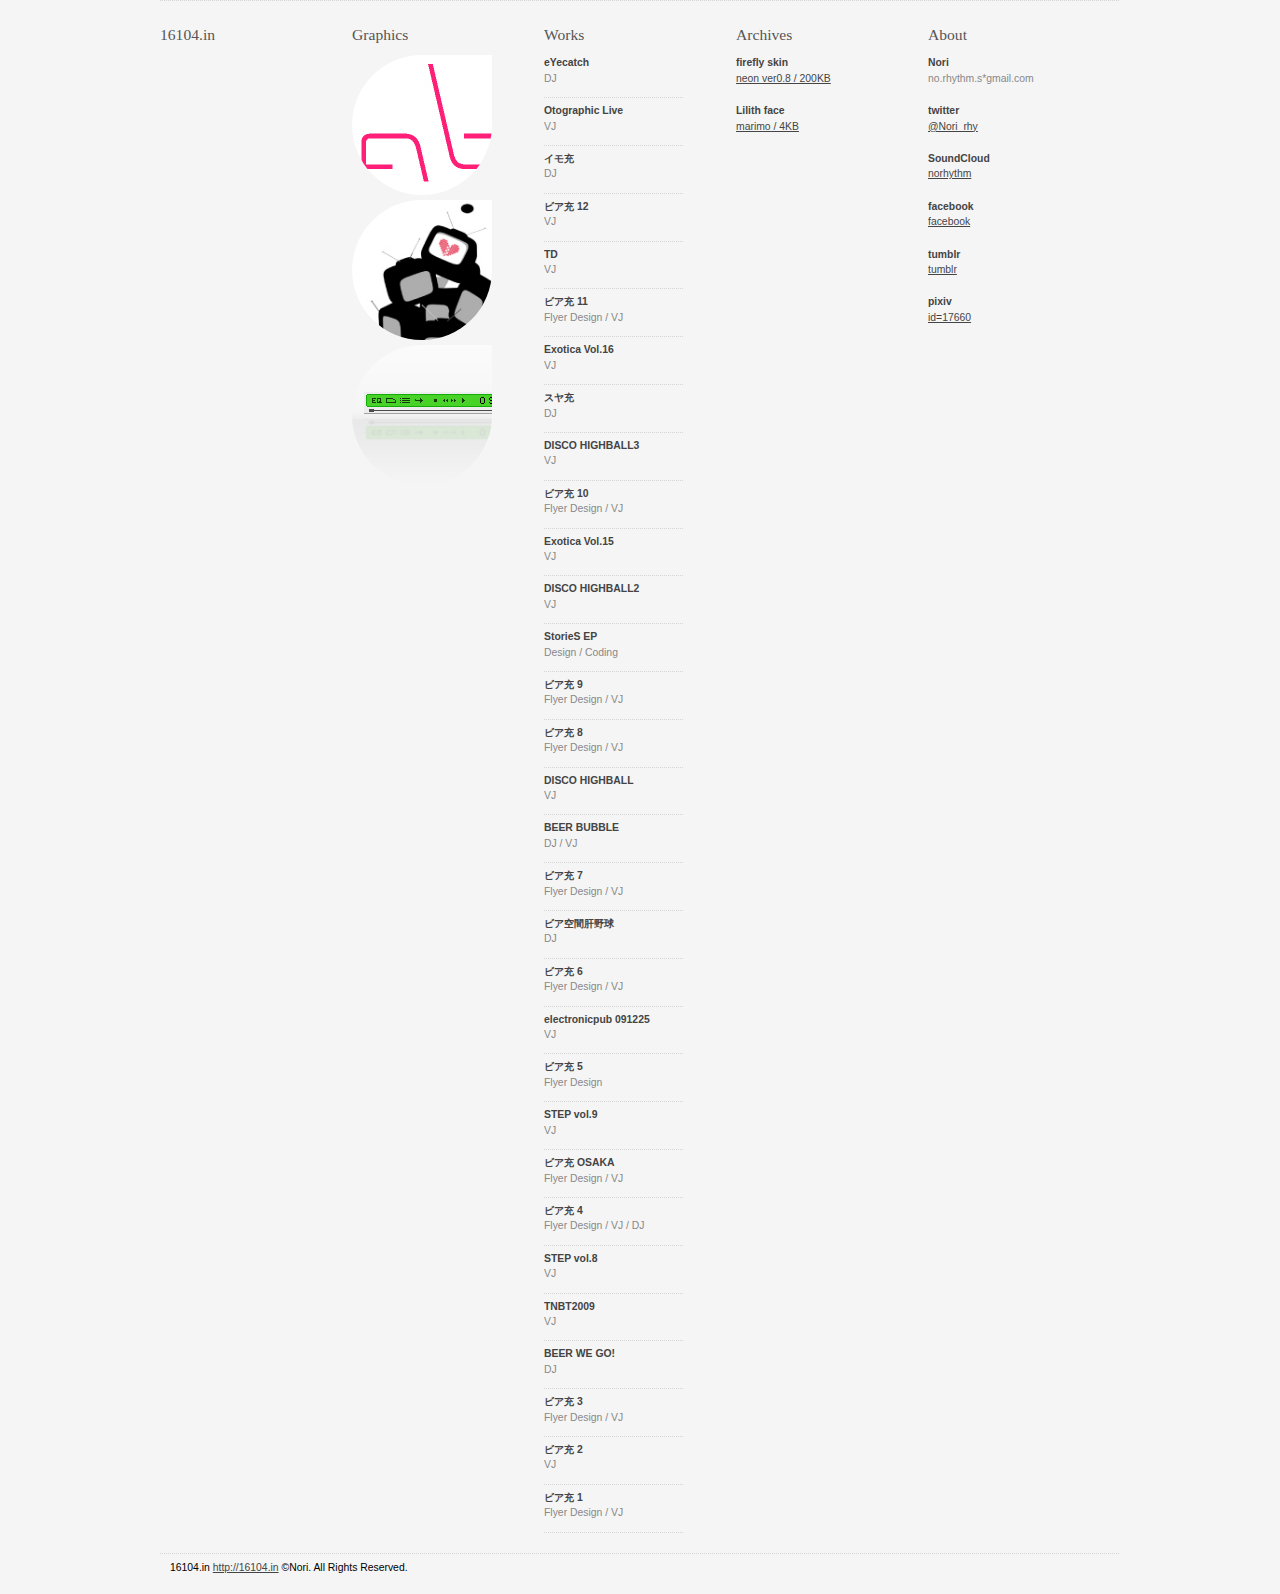
==== commit 00a2ddc4: "なんとなく整形" ====
--- a/index.html
+++ b/index.html
@@ -14,10 +14,10 @@
 </head>
 <body>
 <div id="container">
-	<div id="nav">
-		
-	</div>
-	<div id="graphics" class="block clearfix">
+	<div id="header" class="block">
+		<h2>16104.in</h2>
+	</div>
+	<div id="graphics" class="block">
 		<h2>Graphics</h2>
 		<div class="listwrap">
 			<dl>
@@ -34,7 +34,7 @@
 			</dl>				
 		</div>
 	</div>
-	<div id="works" class="block clearfix">
+	<div id="works" class="block">
 		<h2>Works</h2>
 		<div class="listwrap">
 			<dl>
@@ -163,7 +163,7 @@
 			</dl>
 		</div>
 	</div>
-	<div id="archives" class="block clearfix">
+	<div id="archives" class="block">
 		<h2>Archives</h2>
 		<div class="listwrap">
 			<dl>
@@ -174,13 +174,9 @@
 				<dt>Lilith face</dt>
 				<dd><a href="graph/mrm.zip">marimo / 4KB</a></dd>
 			</dl>
-			<dl>
-				<dt>tolerance</dt>
-				<dd><a href="sound/tolerance.mp3">mp3 / 3.57MB</a></dd>
-			</dl>
-		</div>
-	</div>
-	<div id="about" class="block clearfix">
+		</div>
+	</div>
+	<div id="about" class="block">
 		<h2>About</h2>
 		<div class="listwrap">
 			<dl>
@@ -209,10 +205,9 @@
 			</dl>
 		</div>
 	</div>
-	<div id="footer">
-		16104.in <a href="http://16104.in">http://16104.in</a> &copy;Nori. All Rights Reserved.</a>
-	</div>
-
+</div>
+<div id="footer">
+	16104.in <a href="http://16104.in">http://16104.in</a> &copy;Nori. All Rights Reserved.</a>
 </div>
 <script type="text/javascript">
 	var gaJsHost = (("https:" == document.location.protocol) ? "https://ssl." : "http://www.");
--- a/css/style.css
+++ b/css/style.css
@@ -1,59 +1,75 @@
 @charset "UTF-8";
 * {
   margin: 0;
-  padding: 0; }
+  padding: 0;
+}
 
 h1, h2, h3, h4, h5, h6 {
   margin: 0;
   padding: 0;
-  font-weight: normal; }
+  font-weight: normal;
+}
 
 ul, li {
   list-style: none;
   margin: 0;
-  padding: 0; }
+  padding: 0;
+}
 
 img, img a, a img {
   margin: 0;
   padding: 0;
   border: 0;
   border-style: none;
-  text-decoration: none; }
+  text-decoration: none;
+}
 
 object, embed {
-  vertical-align: 　bottom; }
+  vertical-align: bottom;
+}
 
 a {
   text-decoration: none;
-  color: #333333; }
-  a:focus {
-    outline: none;
-    -moz-outline-style: none; }
+  color: #333333;
+}
+a:focus {
+  outline: none;
+  -moz-outline-style: none;
+}
 
 p {
   margin: 0;
-  padding: 0; }
+  padding: 0;
+}
 
 table {
   border-collapse: collapse;
-  text-align: left; }
+  text-align: left;
+}
 
 div {
-  border-collapse: collapse; }
+  border-collapse: collapse;
+}
 
 input {
   margin: 0;
-  padding: 0; }
+  padding: 0;
+}
 
 .clear {
-  clear: both; }
-
-.clearfix {
-  zoom: 1; }
-  .clearfix::before, .clearfix::after {
-    content: "";
-    display: block;
-    clear: both; }
+  clear: both;
+}
+
+.clearfix, #container, .block {
+  zoom: 1;
+}
+.clearfix::before, #container::before, .block::before, .clearfix::after, #container::after, .block::after {
+  content: "";
+  display: block;
+}
+.clearfix::after, #container::after, .block::after {
+  clear: both;
+}
 
 body {
   height: 100%;
@@ -61,239 +77,376 @@
   font-family: Helvetica, Arial, sans-serif;
   font-size: 0.65em;
   font-weight: lighter;
-  line-height: 1em; }
+  line-height: 1em;
+}
 
 #container {
   width: 960px;
-  margin: 0 auto; }
-
-#nav {
-  width: 940px;
-  height: 50px;
-  margin: 0 20px 0 0;
-  padding: 15px 0 0 0;
-  font-family: "Times New Roman", Times, serif;
-  font-weight: bold;
-  position: relative; }
+  margin: 0 auto;
+}
 
 .block {
-  width: 960px;
+  float: left;
+  width: 192px;
   margin: 0;
   padding: 15px 0;
   background-image: url(../img/dot.gif);
   background-repeat: repeat-x;
-  overflow: hidden; }
-  .block:hover {
-    background-color: #eeeeee; }
-  .block h2 {
-    float: left;
-    width: 130px;
-    margin: 0;
-    padding: 0 20px 0 10px;
-    font-size: 1.5em;
-    color: #555555;
-    font-family: "Times New Roman", Times, serif; }
-  .block dl {
-    float: left;
+  overflow: hidden;
+}
+.block h2 {
+  margin: 15px 0 0 0;
+  font-size: 1.5em;
+  color: #555555;
+  font-family: "Times New Roman", Times, serif;
+}
+.block dl {
+  width: 140px;
+  padding: 0 20px 5px 0;
+  position: relative;
+}
+.block dl dt {
+  clear: both;
+  margin: 3px 0 5px 0;
+  color: #444444;
+  font-weight: bold;
+}
+.block dl dd {
+  clear: both;
+  color: #888888;
+}
+
+.listwrap {
+  margin: 15px 0 0 0;
+}
+
+#graphics dl {
+  padding: 0;
+}
+#graphics dl:nth-child(1) dt, #graphics dl:nth-child(5n+1) dt {
+  -webkit-animation-duration: 1.2s;
+  -webkit-animation-name: dt-render;
+  -webkit-animation-iteration-count: 1;
+}
+#graphics dl:nth-child(2) dt, #graphics dl:nth-child(5n+2) dt {
+  -webkit-animation-duration: 1.15s;
+  -webkit-animation-name: dt-render;
+  -webkit-animation-iteration-count: 1;
+}
+#graphics dl:nth-child(3) dt, #graphics dl:nth-child(5n+3) dt {
+  -webkit-animation-duration: 1.1s;
+  -webkit-animation-name: dt-render;
+  -webkit-animation-iteration-count: 1;
+}
+#graphics dl:nth-child(4) dt, #graphics dl:nth-child(5n+4) dt {
+  -webkit-animation-duration: 1.05s;
+  -webkit-animation-name: dt-render;
+  -webkit-animation-iteration-count: 1;
+}
+#graphics dl:nth-child(5) dt, #graphics dl:nth-child(5n+5) dt {
+  -webkit-animation-duration: 1s;
+  -webkit-animation-name: dt-render;
+  -webkit-animation-iteration-count: 1;
+}
+#graphics dl dt {
+  clear: both;
+  width: 140px;
+  height: 140px;
+  margin: 3px 0 5px 0;
+  padding: 0;
+  position: relative;
+  z-index: 10;
+  overflow: hidden;
+}
+#graphics dl dt a {
+  display: block;
+  width: 140px;
+  height: 140px;
+}
+#graphics dl dt a img {
+  -webkit-border-radius: 50%;
+  -moz-border-radius: 50%;
+  -o-border-radius: 50%;
+  -ms-border-radius: 50%;
+  border-radius: 50%;
+  -webkit-border-top-right-radius: 0% 0%;
+  -moz-border-top-right-radius: 0% 0%;
+  -o-border-top-right-radius: 0% 0%;
+  -ms-border-top-right-radius: 0% 0%;
+  border-top-right-radius: 0% 0%;
+  filter: alpha(opacity=100);
+  -moz-opacity: 1.0;
+  opacity: 1.0;
+  -webkit-transition-property: opacity;
+  -webkit-transition-duration: 0.25s;
+  -webkit-transition-timing-function: linear;
+  -webkit-transition-delay: 0;
+  -moz-transition-property: opacity;
+  -moz-transition-duration: 0.25s;
+  -moz-transition-timing-function: linear;
+  -moz-transition-delay: 0;
+  -o-transition-property: opacity;
+  -o-transition-duration: 0.25s;
+  -o-transition-timing-function: linear;
+  -o-transition-delay: 0;
+  -ms-transition-property: opacity;
+  -ms-transition-duration: 0.25s;
+  -ms-transition-timing-function: linear;
+  -ms-transition-delay: 0;
+  transition-property: opacity;
+  transition-duration: 0.25s;
+  transition-timing-function: linear;
+  transition-delay: 0;
+}
+#graphics dl dt a:hover img {
+  filter: alpha(opacity=10);
+  -moz-opacity: 0.1;
+  opacity: 0.1;
+}
+#graphics dl dd {
+  padding: 0;
+  background-color: #333333;
+  -webkit-border-radius: 50%;
+  -moz-border-radius: 50%;
+  -o-border-radius: 50%;
+  -ms-border-radius: 50%;
+  border-radius: 50%;
+  -webkit-border-top-right-radius: 0% 0%;
+  -moz-border-top-right-radius: 0% 0%;
+  -o-border-top-right-radius: 0% 0%;
+  -ms-border-top-right-radius: 0% 0%;
+  border-top-right-radius: 0% 0%;
+  position: absolute;
+  top: 0;
+  right: 0;
+  z-index: 5;
+  overflow: hidden;
+  -webkit-transition-property: width height;
+  -webkit-transition-duration: 0.1s;
+  -webkit-transition-timing-function: ease-in-out;
+  -webkit-transition-delay: 0;
+  -moz-transition-property: width height;
+  -moz-transition-duration: 0.1s;
+  -moz-transition-timing-function: ease-in-out;
+  -moz-transition-delay: 0;
+  -o-transition-property: width height;
+  -o-transition-duration: 0.1s;
+  -o-transition-timing-function: ease-in-out;
+  -o-transition-delay: 0;
+  -ms-transition-property: width height;
+  -ms-transition-duration: 0.1s;
+  -ms-transition-timing-function: ease-in-out;
+  -ms-transition-delay: 0;
+  transition-property: width height;
+  transition-duration: 0.1s;
+  transition-timing-function: ease-in-out;
+  transition-delay: 0;
+}
+#graphics dl:hover dd {
+  width: 140px;
+  height: 140px;
+}
+#graphics dl p {
+  width: 120px;
+  color: #cccccc;
+  position: absolute;
+  top: 45px;
+  left: 10px;
+  line-height: 1.3em;
+}
+#graphics dl .genre {
+  width: 135px;
+  height: 15px;
+  text-align: right;
+  position: absolute;
+  top: 5px;
+  left: 0;
+}
+#graphics dl .color01 {
+  color: #34e0d2;
+}
+#graphics dl .color02 {
+  color: #ff1599;
+}
+
+@-webkit-keyframes dt-render {
+  0% {
+    width: 0;
+    height: 0;
+  }
+
+  30% {
+    width: 30px;
+    height: 20px;
+  }
+
+  70% {
     width: 140px;
-    padding: 0 20px 5px 0;
-    position: relative; }
-    .block dl dt {
-      clear: both;
-      margin: 3px 0 5px 0;
-      color: #444444;
-      font-weight: bold; }
-    .block dl dd {
-      clear: both;
-      color: #888888; }
-
-.listwrap {
-  float: left;
-  width: 800px;
-  margin: 15px 0 0 0; }
-
-#graphics {
-  padding: 0; }
-  #graphics h2 {
-    margin: 15px 0 0 0; }
-  #graphics dl dt {
-    clear: both;
+    height: 20px;
+  }
+
+  100% {
     width: 140px;
     height: 140px;
-    margin: 3px 0 0 0;
-    padding: 0 0 12px 0;
-    position: relative;
-    z-index: 10;
-    overflow: hidden; }
-    #graphics dl dt a img {
-      filter: alpha(opacity=100);
-      -moz-opacity: 1.0;
-      opacity: 1.0;
-      -webkit-transition-property: opacity;
-      -webkit-transition-duration: 0.25s;
-      -webkit-transition-timing-function: linear;
-      -webkit-transition-delay: 0;
-      -moz-transition-property: opacity;
-      -moz-transition-duration: 0.25s;
-      -moz-transition-timing-function: linear;
-      -moz-transition-delay: 0;
-      -o-transition-property: opacity;
-      -o-transition-duration: 0.25s;
-      -o-transition-timing-function: linear;
-      -o-transition-delay: 0;
-      -ms-transition-property: opacity;
-      -ms-transition-duration: 0.25s;
-      -ms-transition-timing-function: linear;
-      -ms-transition-delay: 0;
-      transition-property: opacity;
-      transition-duration: 0.25s;
-      transition-timing-function: linear;
-      transition-delay: 0; }
-    #graphics dl dt a:hover img {
-      filter: alpha(opacity=10);
-      -moz-opacity: 0.1;
-      opacity: 0.1; }
-  #graphics dl dd {
-    margin: 3px 0 0 0;
-    padding: 0;
-    background-color: #333333;
-    position: absolute;
-    top: 0;
-    left: 0;
-    z-index: 5;
-    overflow: hidden;
-    -webkit-transition-property: width height;
-    -webkit-transition-duration: 0.1s;
-    -webkit-transition-timing-function: ease-in-out;
-    -webkit-transition-delay: 0;
-    -moz-transition-property: width height;
-    -moz-transition-duration: 0.1s;
-    -moz-transition-timing-function: ease-in-out;
-    -moz-transition-delay: 0;
-    -o-transition-property: width height;
-    -o-transition-duration: 0.1s;
-    -o-transition-timing-function: ease-in-out;
-    -o-transition-delay: 0;
-    -ms-transition-property: width height;
-    -ms-transition-duration: 0.1s;
-    -ms-transition-timing-function: ease-in-out;
-    -ms-transition-delay: 0;
-    transition-property: width height;
-    transition-duration: 0.1s;
-    transition-timing-function: ease-in-out;
-    transition-delay: 0; }
-  #graphics dl:hover dd {
-    width: 140px;
-    height: 140px; }
-  #graphics dl p {
-    width: 120px;
-    color: #cccccc;
-    position: absolute;
-    top: 22px;
-    left: 10px;
-    line-height: 1.3em; }
-  #graphics dl .genre {
-    width: 135px;
-    height: 15px;
-    text-align: right;
-    position: absolute;
-    top: 5px;
-    left: 0; }
-  #graphics dl .color01 {
-    color: #34e0d2; }
-  #graphics dl .color02 {
-    color: #ff1599; }
-
-#works {
-  padding: 0 0 15px 0; }
-  #works h2 {
-    margin: 15px 0 0 0; }
-  #works dl dt {
-    clear: both;
-    margin: 0;
-    padding: 3px 0 5px 0; }
-  #works dl dd {
-    clear: both;
-    margin: 0;
-    padding: 0 0 14px 0;
-    background-image: url(../img/dot.gif);
-    background-repeat: repeat-x;
-    background-position: left bottom; }
-
-#archives h2,
-#about h2 {
-  margin: 15px 0 0 0; }
+  }
+}
+
+#works dl {
+  overflow: hidden;
+}
+#works dl dt {
+  clear: both;
+  margin: 0;
+  padding: 3px 0 5px 0;
+}
+#works dl dd {
+  clear: both;
+  margin: 0;
+  padding: 0 0 14px 0;
+  background-image: url(../img/dot.gif);
+  background-repeat: repeat-x;
+  background-position: left bottom;
+}
+
+@-webkit-keyframes dl-render {
+  0% {
+    height: 0;
+  }
+
+  100% {
+    height: auto;
+  }
+}
+
 #archives dl dt,
 #about dl dt {
   clear: both;
   margin: 0;
-  padding: 3px 0 5px 0; }
+  padding: 3px 0 5px 0;
+}
 #archives dl dd,
 #about dl dd {
   clear: both;
   margin: 0;
-  padding: 0 0 14px 0; }
+  padding: 0 0 14px 0;
+}
 #archives a,
 #about a {
   color: #454545;
   padding: 1px 0 2px 0;
-  text-decoration: underline; }
-  #archives a:hover,
-  #about a:hover {
-    color: #ffffff;
-    background-color: #ff1493; }
+  text-decoration: underline;
+  -webkit-transition-property: color background;
+  -webkit-transition-duration: 0.1s;
+  -webkit-transition-timing-function: ease;
+  -webkit-transition-delay: 0;
+  -moz-transition-property: color background;
+  -moz-transition-duration: 0.1s;
+  -moz-transition-timing-function: ease;
+  -moz-transition-delay: 0;
+  -o-transition-property: color background;
+  -o-transition-duration: 0.1s;
+  -o-transition-timing-function: ease;
+  -o-transition-delay: 0;
+  -ms-transition-property: color background;
+  -ms-transition-duration: 0.1s;
+  -ms-transition-timing-function: ease;
+  -ms-transition-delay: 0;
+  transition-property: color background;
+  transition-duration: 0.1s;
+  transition-timing-function: ease;
+  transition-delay: 0;
+}
+#archives a:hover,
+#about a:hover {
+  color: #ffffff;
+  background-color: #ff1493;
+}
 
 #footer {
   width: 950px;
-  margin: 0 0 1em 0;
+  margin: 0 auto 1em auto;
   padding: 1em 0 1em 10px;
   background-image: url(../img/dot.gif);
-  background-repeat: repeat-x; }
-  #footer a {
-    color: #454545;
-    padding: 1px 0 2px 0;
-    text-decoration: underline; }
-    #footer a:hover {
-      color: #ffffff;
-      background-color: #ff1493; }
+  background-repeat: repeat-x;
+}
+#footer a {
+  color: #454545;
+  padding: 1px 0 2px 0;
+  text-decoration: underline;
+  -webkit-transition-property: color background;
+  -webkit-transition-duration: 0.1s;
+  -webkit-transition-timing-function: ease;
+  -webkit-transition-delay: 0;
+  -moz-transition-property: color background;
+  -moz-transition-duration: 0.1s;
+  -moz-transition-timing-function: ease;
+  -moz-transition-delay: 0;
+  -o-transition-property: color background;
+  -o-transition-duration: 0.1s;
+  -o-transition-timing-function: ease;
+  -o-transition-delay: 0;
+  -ms-transition-property: color background;
+  -ms-transition-duration: 0.1s;
+  -ms-transition-timing-function: ease;
+  -ms-transition-delay: 0;
+  transition-property: color background;
+  transition-duration: 0.1s;
+  transition-timing-function: ease;
+  transition-delay: 0;
+}
+#footer a:hover {
+  color: #ffffff;
+  background-color: #ff1493;
+}
 
 #facebox {
   position: absolute;
   top: 0;
   left: 0;
   z-index: 100;
-  text-align: left; }
-  #facebox .popup {
-    position: relative; }
-  #facebox table {
-    border-collapse: collapse; }
-    #facebox table td {
-      border-bottom: 0;
-      padding: 0; }
-  #facebox .loading {
-    text-align: center; }
-  #facebox .image {
-    text-align: center; }
+  text-align: left;
+}
+#facebox .popup {
+  position: relative;
+}
+#facebox table {
+  border-collapse: collapse;
+}
+#facebox table td {
+  border-bottom: 0;
+  padding: 0;
+}
+#facebox .loading {
+  text-align: center;
+}
+#facebox .image {
+  text-align: center;
+}
 
 #facebox_overlay {
   position: fixed;
   top: 0px;
   left: 0px;
   height: 100%;
-  width: 100%; }
+  width: 100%;
+}
 
 .facebox_hide {
-  z-index: -100; }
+  z-index: -100;
+}
 
 .facebox_overlayBG {
   background-color: #333333;
-  z-index: 99; }
+  z-index: 99;
+}
 
 * html #facebox_overlay {
   /* ie6 hack */
   position: absolute;
-  height: expression(document.body.scrollHeight > document.body.offsetHeight ? document.body.scrollHeight : document.body.offsetHeight + 'px'); }
+  height: expression(document.body.scrollHeight > document.body.offsetHeight ? document.body.scrollHeight : document.body.offsetHeight + 'px');
+}
 
 .ie6 #graphics dl dd {
   width: 140px;
-  height: 140px; }
+  height: 140px;
+}
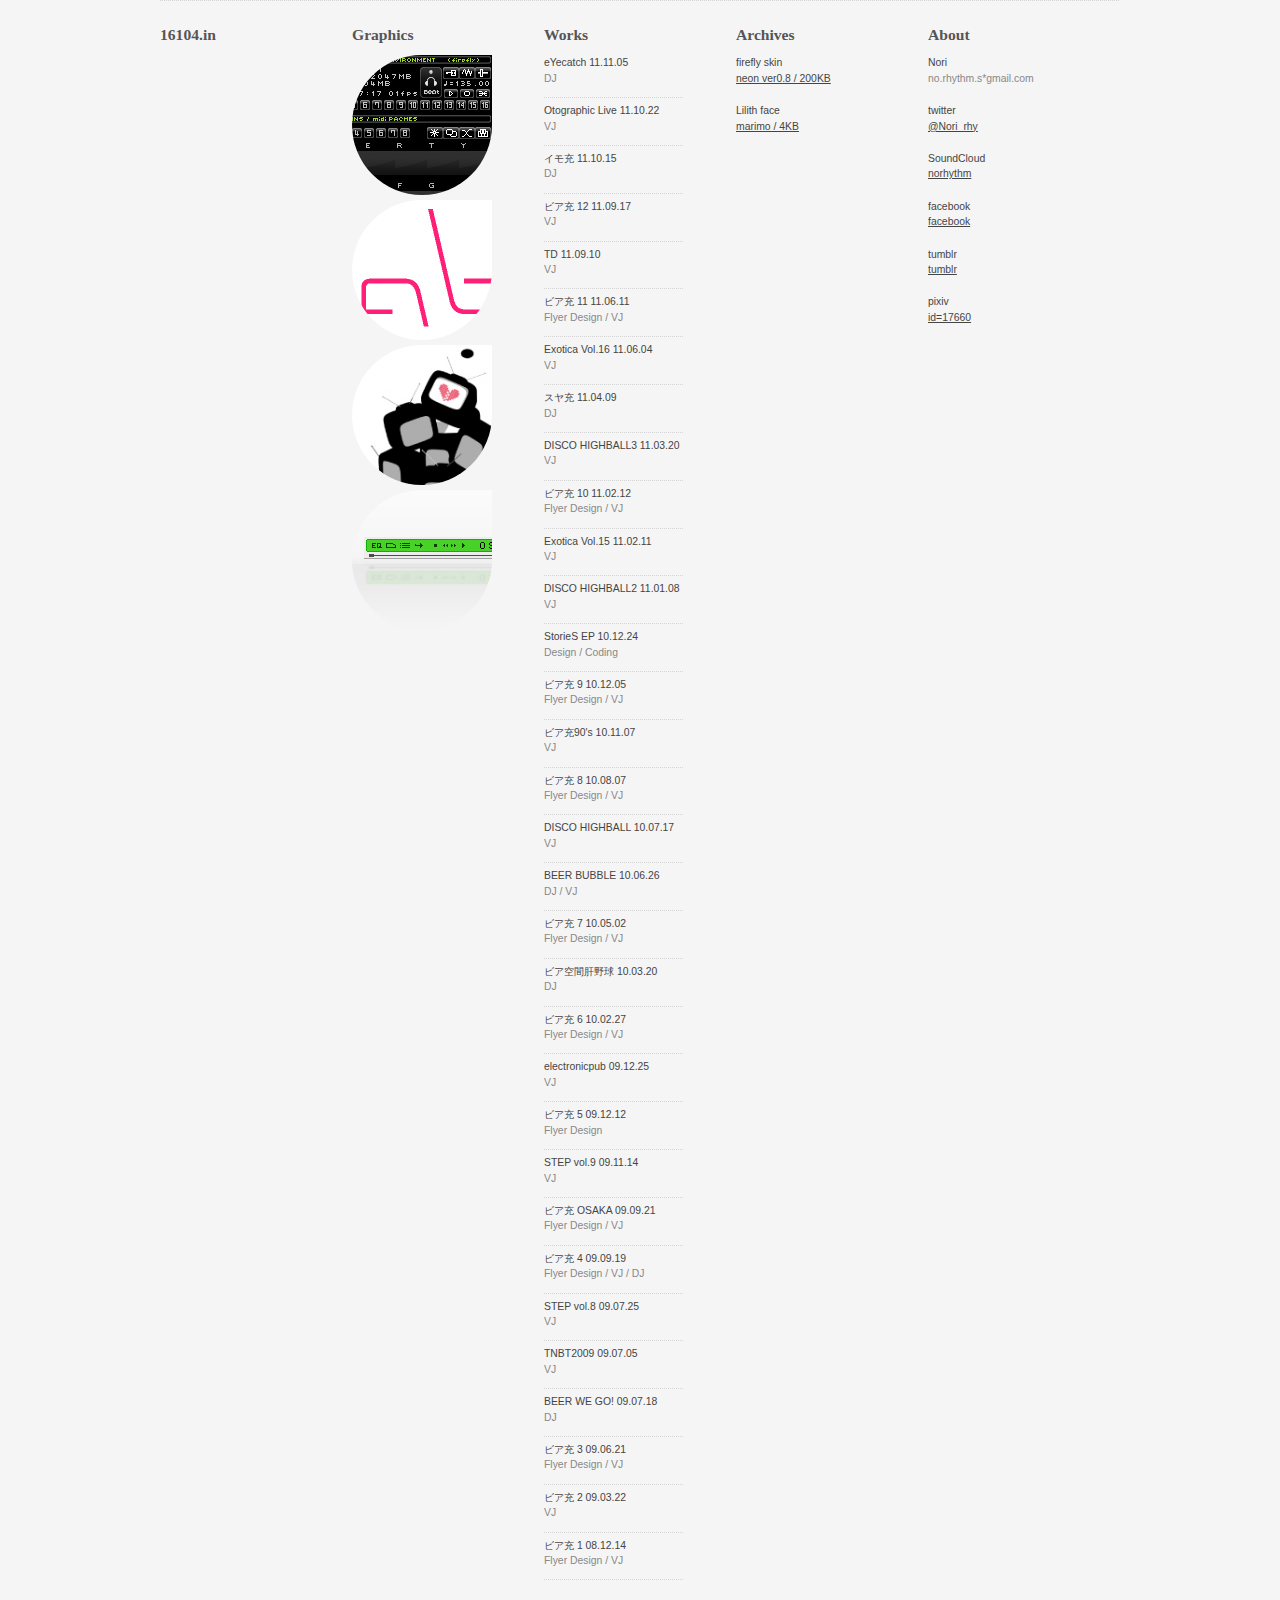
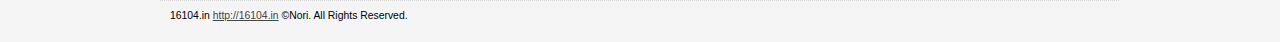
==== commit 8280e363: "調整" ====
--- a/index.html
+++ b/index.html
@@ -7,7 +7,6 @@
 	<meta charset="UTF-8">
 	<meta http-equiv="X-UA-Compatible" content="IE=edge,chrome=1">
 	<title>16104.in</title>
-	<meta name="viewport" content="width=device-width, initial-scale=1.0">
 	<link rel="stylesheet" href="css/style.css" type="text/css" media="screen">
 	<link rel="shortcut icon" type="image/x-icon" href="favicon.ico">
 	<script type="text/javascript" src="js/common.js"></script>
@@ -21,9 +20,13 @@
 		<h2>Graphics</h2>
 		<div class="listwrap">
 			<dl>
+				<dt><a href="graph/firefly.jpg" rel="facebox"><img src="img/thumb_firefly.jpg" width="140" height="140" alt="firefly skin" /></a></dt>
+				<dd><p class="genre color01">UI design (skin)</p><p>firefly skin</p></dd>
+			</dl>
+			<dl>
 				<dt><a href="graph/utf.jpg" rel="facebox"><img src="img/thumb_utf.jpg" width="140" height="140" alt="Undefined Typeface" /></a></dt>
 				<dd><p class="genre color02">graphic design</p><p>Undefined Typeface</p></dd>
-			</dl>	
+			</dl>
 			<dl>
 				<dt><a href="graph/koisurutv.jpg" rel="facebox"><img src="img/thumb_koisurutv.jpg" width="140" height="140" alt="koisuru-TV" /></a></dt>
 				<dd><p class="genre color02">graphic design</p><p>T-Shirt</p></dd>
@@ -31,134 +34,138 @@
 			<dl>
 				<dt><a href="graph/lilith.jpg" rel="facebox"><img src="img/thumb_lilith.jpg" width="140" height="140" alt="Sound Player Lilith" /></a></dt>
 				<dd><p class="genre color02">graphic design</p><p>Sound Player Lilith face<br />marimo<br />if you want this, download from archive.</p></dd>
-			</dl>				
+			</dl>
 		</div>
 	</div>
 	<div id="works" class="block">
 		<h2>Works</h2>
 		<div class="listwrap">
 			<dl>
-				<dt>eYecatch</dt></dt>
-				<dd>DJ</dd>
-			</dl>
-			<dl>
-				<dt>Otographic Live</dt>
-				<dd>VJ</dd>
-			</dl>
-			<dl>
-				<dt>イモ充</dt>
-				<dd>DJ</dd>
-			</dl>
-			<dl>
-				<dt>ビア充 12</dt>
-				<dd>VJ</dd>
-			</dl>
-			<dl>
-				<dt>TD</dt>
-				<dd>VJ</dd>
-			</dl>
-			<dl>
-				<dt>ビア充 11</dt>
-				<dd>Flyer Design / VJ</dd>
-			</dl>
-			<dl>
-				<dt>Exotica Vol.16</dt>
-				<dd>VJ</dd>
-			</dl>
-			<dl>
-				<dt>スヤ充</dt>
-				<dd>DJ</dd>
-			</dl>
-			<dl>
-				<dt>DISCO HIGHBALL3</dt>
-				<dd>VJ</dd>
-			</dl>
-			<dl>
-				<dt>ビア充 10</dt>
-				<dd>Flyer Design / VJ</dd>
-			</dl>
-			<dl>
-				<dt>Exotica Vol.15</dt>
-				<dd>VJ</dd>
-			</dl>
-			<dl>
-				<dt>DISCO HIGHBALL2</dt>
-				<dd>VJ</dd>
-			</dl>
-			<dl>
-				<dt>StorieS EP</dt>
+				<dt>eYecatch 11.11.05</dt>
+				<dd>DJ</dd>
+			</dl>
+			<dl>
+				<dt>Otographic Live 11.10.22</dt>
+				<dd>VJ</dd>
+			</dl>
+			<dl>
+				<dt>イモ充 11.10.15</dt>
+				<dd>DJ</dd>
+			</dl>
+			<dl>
+				<dt>ビア充 12 11.09.17</dt>
+				<dd>VJ</dd>
+			</dl>
+			<dl>
+				<dt>TD 11.09.10</dt>
+				<dd>VJ</dd>
+			</dl>
+			<dl>
+				<dt>ビア充 11 11.06.11</dt>
+				<dd>Flyer Design / VJ</dd>
+			</dl>
+			<dl>
+				<dt>Exotica Vol.16 11.06.04</dt>
+				<dd>VJ</dd>
+			</dl>
+			<dl>
+				<dt>スヤ充 11.04.09</dt>
+				<dd>DJ</dd>
+			</dl>
+			<dl>
+				<dt>DISCO HIGHBALL3 11.03.20</dt>
+				<dd>VJ</dd>
+			</dl>
+			<dl>
+				<dt>ビア充 10 11.02.12</dt>
+				<dd>Flyer Design / VJ</dd>
+			</dl>
+			<dl>
+				<dt>Exotica Vol.15 11.02.11</dt>
+				<dd>VJ</dd>
+			</dl>
+			<dl>
+				<dt>DISCO HIGHBALL2 11.01.08</dt>
+				<dd>VJ</dd>
+			</dl>
+			<dl>
+				<dt>StorieS EP 10.12.24</dt>
 				<dd>Design / Coding</dd>
 			</dl>
 			<dl>
-				<dt>ビア充 9</dt>
-				<dd>Flyer Design / VJ</dd>
-			</dl>
-			<dl>
-				<dt>ビア充 8</dt>
-				<dd>Flyer Design / VJ</dd>
-			</dl>
-			<dl>
-				<dt>DISCO HIGHBALL</dt>
-				<dd>VJ</dd>
-			</dl>
-			<dl>
-				<dt>BEER BUBBLE</dt>
+				<dt>ビア充 9 10.12.05</dt>
+				<dd>Flyer Design / VJ</dd>
+			</dl>
+			<dl>
+				<dt>ビア充90's 10.11.07</dt>
+				<dd>VJ</dd>
+			</dl>
+			<dl>
+				<dt>ビア充 8 10.08.07</dt>
+				<dd>Flyer Design / VJ</dd>
+			</dl>
+			<dl>
+				<dt>DISCO HIGHBALL 10.07.17</dt>
+				<dd>VJ</dd>
+			</dl>
+			<dl>
+				<dt>BEER BUBBLE 10.06.26</dt>
 				<dd>DJ / VJ</dd>
 			</dl>
 			<dl>
-				<dt>ビア充 7</dt>
-				<dd>Flyer Design / VJ</dd>
-			</dl>
-			<dl>
-				<dt>ビア空間肝野球</dt>
-				<dd>DJ</dd>
-			</dl>
-			<dl>
-				<dt>ビア充 6</dt>
-				<dd>Flyer Design / VJ</dd>
-			</dl>
-			<dl>
-				<dt>electronicpub 091225</dt>
-				<dd>VJ</dd>
-			</dl>
-			<dl>
-				<dt>ビア充 5</dt>
+				<dt>ビア充 7 10.05.02</dt>
+				<dd>Flyer Design / VJ</dd>
+			</dl>
+			<dl>
+				<dt>ビア空間肝野球 10.03.20</dt>
+				<dd>DJ</dd>
+			</dl>
+			<dl>
+				<dt>ビア充 6 10.02.27</dt>
+				<dd>Flyer Design / VJ</dd>
+			</dl>
+			<dl>
+				<dt>electronicpub 09.12.25</dt>
+				<dd>VJ</dd>
+			</dl>
+			<dl>
+				<dt>ビア充 5 09.12.12</dt>
 				<dd>Flyer Design</dd>
 			</dl>
 			<dl>
-				<dt>STEP vol.9</dt>
-				<dd>VJ</dd>
-			</dl>
-			<dl>
-				<dt>ビア充 OSAKA</dt>
-				<dd>Flyer Design / VJ</dd>
-			</dl>
-			<dl>
-				<dt>ビア充 4</dt>
+				<dt>STEP vol.9 09.11.14</dt>
+				<dd>VJ</dd>
+			</dl>
+			<dl>
+				<dt>ビア充 OSAKA 09.09.21</dt>
+				<dd>Flyer Design / VJ</dd>
+			</dl>
+			<dl>
+				<dt>ビア充 4 09.09.19</dt>
 				<dd>Flyer Design / VJ / DJ</dd>
 			</dl>
 			<dl>
-				<dt>STEP vol.8</dt>
-				<dd>VJ</dd>
-			</dl>
-			<dl>
-				<dt>TNBT2009</dt>
-				<dd>VJ</dd>
-			</dl>
-			<dl>
-				<dt>BEER WE GO!</dt>
-				<dd>DJ</dd>
-			</dl>
-			<dl>
-				<dt>ビア充 3</dt>
-				<dd>Flyer Design / VJ</dd>
-			</dl>
-			<dl>
-				<dt>ビア充 2</dt>
-				<dd>VJ</dd>
-			</dl>
-			<dl>
-				<dt>ビア充 1</dt>
+				<dt>STEP vol.8 09.07.25</dt>
+				<dd>VJ</dd>
+			</dl>
+			<dl>
+				<dt>TNBT2009 09.07.05</dt>
+				<dd>VJ</dd>
+			</dl>
+			<dl>
+				<dt>BEER WE GO! 09.07.18</dt>
+				<dd>DJ</dd>
+			</dl>
+			<dl>
+				<dt>ビア充 3 09.06.21</dt>
+				<dd>Flyer Design / VJ</dd>
+			</dl>
+			<dl>
+				<dt>ビア充 2 09.03.22</dt>
+				<dd>VJ</dd>
+			</dl>
+			<dl>
+				<dt>ビア充 1 08.12.14</dt>
 				<dd>Flyer Design / VJ</dd>
 			</dl>
 		</div>
@@ -210,12 +217,15 @@
 	16104.in <a href="http://16104.in">http://16104.in</a> &copy;Nori. All Rights Reserved.</a>
 </div>
 <script type="text/javascript">
-	var gaJsHost = (("https:" == document.location.protocol) ? "https://ssl." : "http://www.");
-	document.write(unescape("%3Cscript src='" + gaJsHost + "google-analytics.com/ga.js' type='text/javascript'%3E%3C/script%3E"));
-</script>
-<script type="text/javascript">
-	var pageTracker = _gat._getTracker("UA-5435796-1");
-	pageTracker._trackPageview();
+var _gaq = _gaq || [];
+_gaq.push(['_setAccount', 'UA-5435796-3']);
+_gaq.push(['_trackPageview']);
+
+(function() {
+	var ga = document.createElement('script'); ga.type = 'text/javascript'; ga.async = true;
+	ga.src = ('https:' == document.location.protocol ? 'https://ssl' : 'http://www') + '.google-analytics.com/ga.js';
+	var s = document.getElementsByTagName('script')[0]; s.parentNode.insertBefore(ga, s);
+})();
 </script>
 </body>
 </html>--- a/css/style.css
+++ b/css/style.css
@@ -99,6 +99,7 @@
   font-size: 1.5em;
   color: #555555;
   font-family: "Times New Roman", Times, serif;
+  font-weight: bold;
 }
 .block dl {
   width: 140px;
@@ -109,7 +110,6 @@
   clear: both;
   margin: 3px 0 5px 0;
   color: #444444;
-  font-weight: bold;
 }
 .block dl dd {
   clear: both;
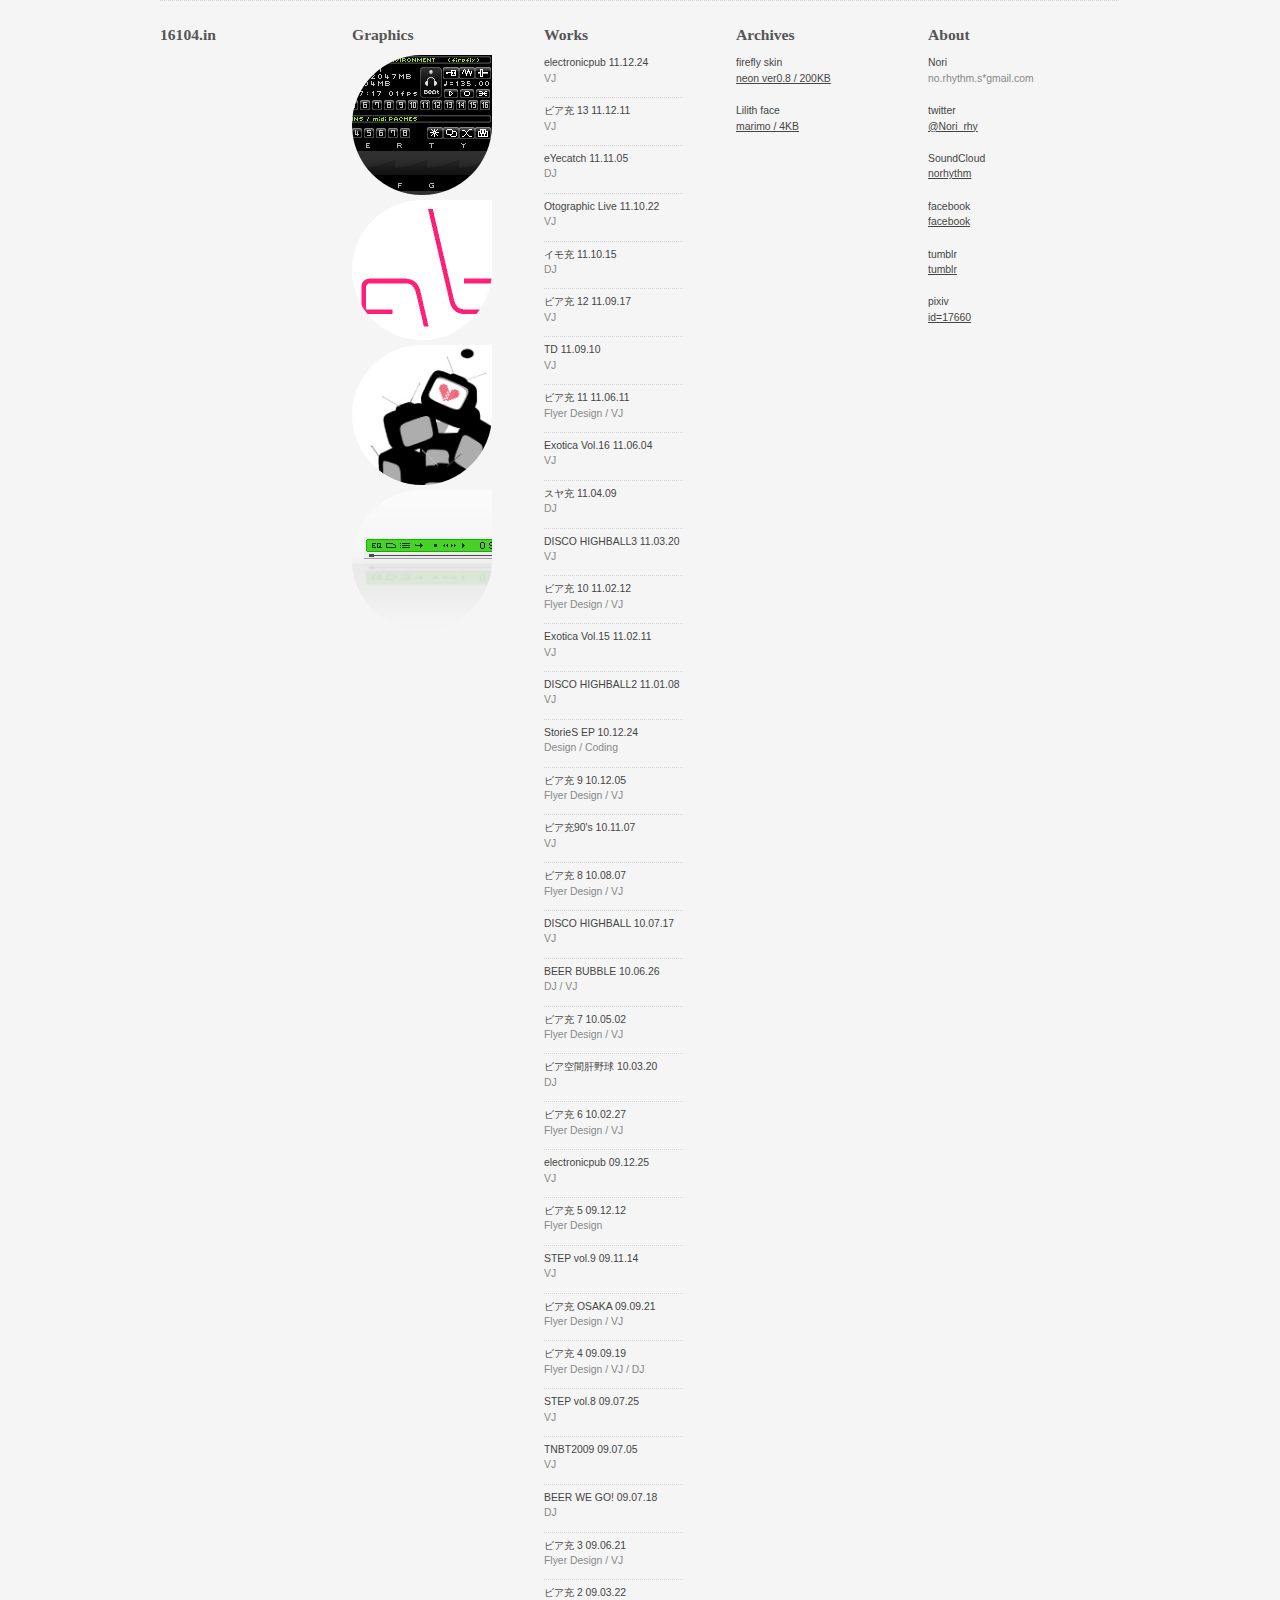
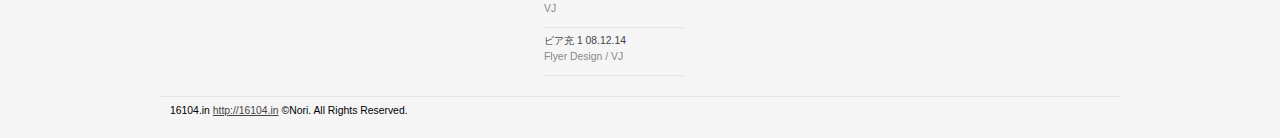
==== commit 11e3dbaa: "works更新" ====
--- a/index.html
+++ b/index.html
@@ -41,6 +41,14 @@
 		<h2>Works</h2>
 		<div class="listwrap">
 			<dl>
+				<dt>electronicpub 11.12.24</dt>
+				<dd>VJ</dd>
+			</dl>
+			<dl>
+				<dt>ビア充 13 11.12.11</dt>
+				<dd>VJ</dd>
+			</dl>
+			<dl>
 				<dt>eYecatch 11.11.05</dt>
 				<dd>DJ</dd>
 			</dl>
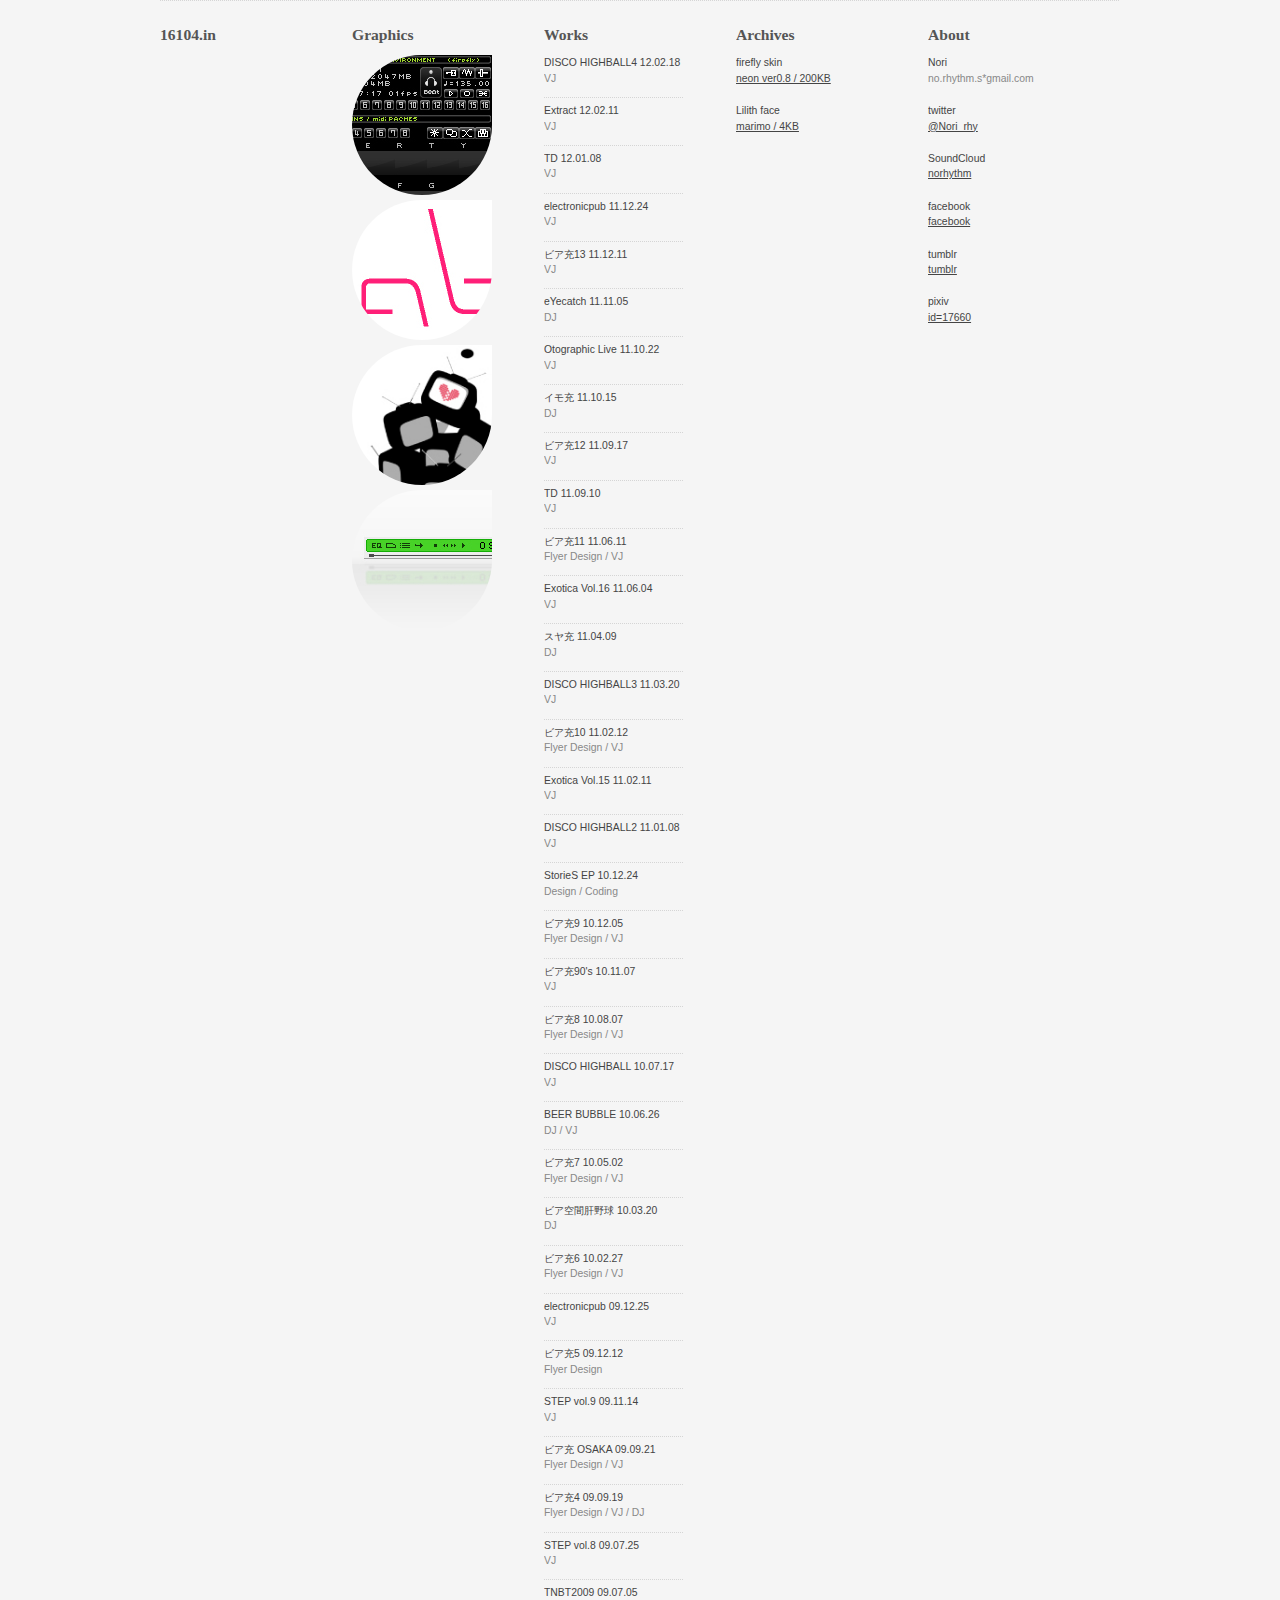
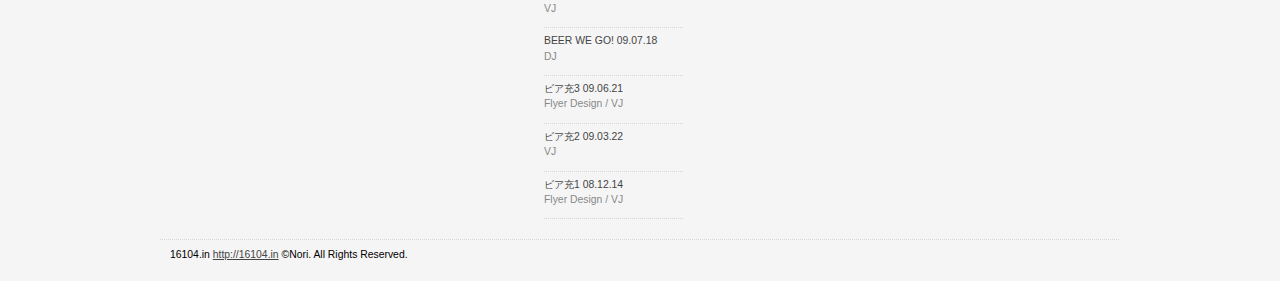
==== commit 9901907c: "works 追加" ====
--- a/index.html
+++ b/index.html
@@ -41,11 +41,23 @@
 		<h2>Works</h2>
 		<div class="listwrap">
 			<dl>
+				<dt>DISCO HIGHBALL4 12.02.18</dt>
+				<dd>VJ</dd>
+			</dl>
+			<dl>
+				<dt>Extract 12.02.11</dt>
+				<dd>VJ</dd>
+			</dl>
+			<dl>
+				<dt>TD 12.01.08</dt>
+				<dd>VJ</dd>
+			</dl>
+			<dl>
 				<dt>electronicpub 11.12.24</dt>
 				<dd>VJ</dd>
 			</dl>
 			<dl>
-				<dt>ビア充 13 11.12.11</dt>
+				<dt>ビア充13 11.12.11</dt>
 				<dd>VJ</dd>
 			</dl>
 			<dl>
@@ -61,7 +73,7 @@
 				<dd>DJ</dd>
 			</dl>
 			<dl>
-				<dt>ビア充 12 11.09.17</dt>
+				<dt>ビア充12 11.09.17</dt>
 				<dd>VJ</dd>
 			</dl>
 			<dl>
@@ -69,7 +81,7 @@
 				<dd>VJ</dd>
 			</dl>
 			<dl>
-				<dt>ビア充 11 11.06.11</dt>
+				<dt>ビア充11 11.06.11</dt>
 				<dd>Flyer Design / VJ</dd>
 			</dl>
 			<dl>
@@ -85,7 +97,7 @@
 				<dd>VJ</dd>
 			</dl>
 			<dl>
-				<dt>ビア充 10 11.02.12</dt>
+				<dt>ビア充10 11.02.12</dt>
 				<dd>Flyer Design / VJ</dd>
 			</dl>
 			<dl>
@@ -101,7 +113,7 @@
 				<dd>Design / Coding</dd>
 			</dl>
 			<dl>
-				<dt>ビア充 9 10.12.05</dt>
+				<dt>ビア充9 10.12.05</dt>
 				<dd>Flyer Design / VJ</dd>
 			</dl>
 			<dl>
@@ -109,7 +121,7 @@
 				<dd>VJ</dd>
 			</dl>
 			<dl>
-				<dt>ビア充 8 10.08.07</dt>
+				<dt>ビア充8 10.08.07</dt>
 				<dd>Flyer Design / VJ</dd>
 			</dl>
 			<dl>
@@ -121,7 +133,7 @@
 				<dd>DJ / VJ</dd>
 			</dl>
 			<dl>
-				<dt>ビア充 7 10.05.02</dt>
+				<dt>ビア充7 10.05.02</dt>
 				<dd>Flyer Design / VJ</dd>
 			</dl>
 			<dl>
@@ -129,7 +141,7 @@
 				<dd>DJ</dd>
 			</dl>
 			<dl>
-				<dt>ビア充 6 10.02.27</dt>
+				<dt>ビア充6 10.02.27</dt>
 				<dd>Flyer Design / VJ</dd>
 			</dl>
 			<dl>
@@ -137,7 +149,7 @@
 				<dd>VJ</dd>
 			</dl>
 			<dl>
-				<dt>ビア充 5 09.12.12</dt>
+				<dt>ビア充5 09.12.12</dt>
 				<dd>Flyer Design</dd>
 			</dl>
 			<dl>
@@ -149,7 +161,7 @@
 				<dd>Flyer Design / VJ</dd>
 			</dl>
 			<dl>
-				<dt>ビア充 4 09.09.19</dt>
+				<dt>ビア充4 09.09.19</dt>
 				<dd>Flyer Design / VJ / DJ</dd>
 			</dl>
 			<dl>
@@ -165,15 +177,15 @@
 				<dd>DJ</dd>
 			</dl>
 			<dl>
-				<dt>ビア充 3 09.06.21</dt>
-				<dd>Flyer Design / VJ</dd>
-			</dl>
-			<dl>
-				<dt>ビア充 2 09.03.22</dt>
-				<dd>VJ</dd>
-			</dl>
-			<dl>
-				<dt>ビア充 1 08.12.14</dt>
+				<dt>ビア充3 09.06.21</dt>
+				<dd>Flyer Design / VJ</dd>
+			</dl>
+			<dl>
+				<dt>ビア充2 09.03.22</dt>
+				<dd>VJ</dd>
+			</dl>
+			<dl>
+				<dt>ビア充1 08.12.14</dt>
 				<dd>Flyer Design / VJ</dd>
 			</dl>
 		</div>
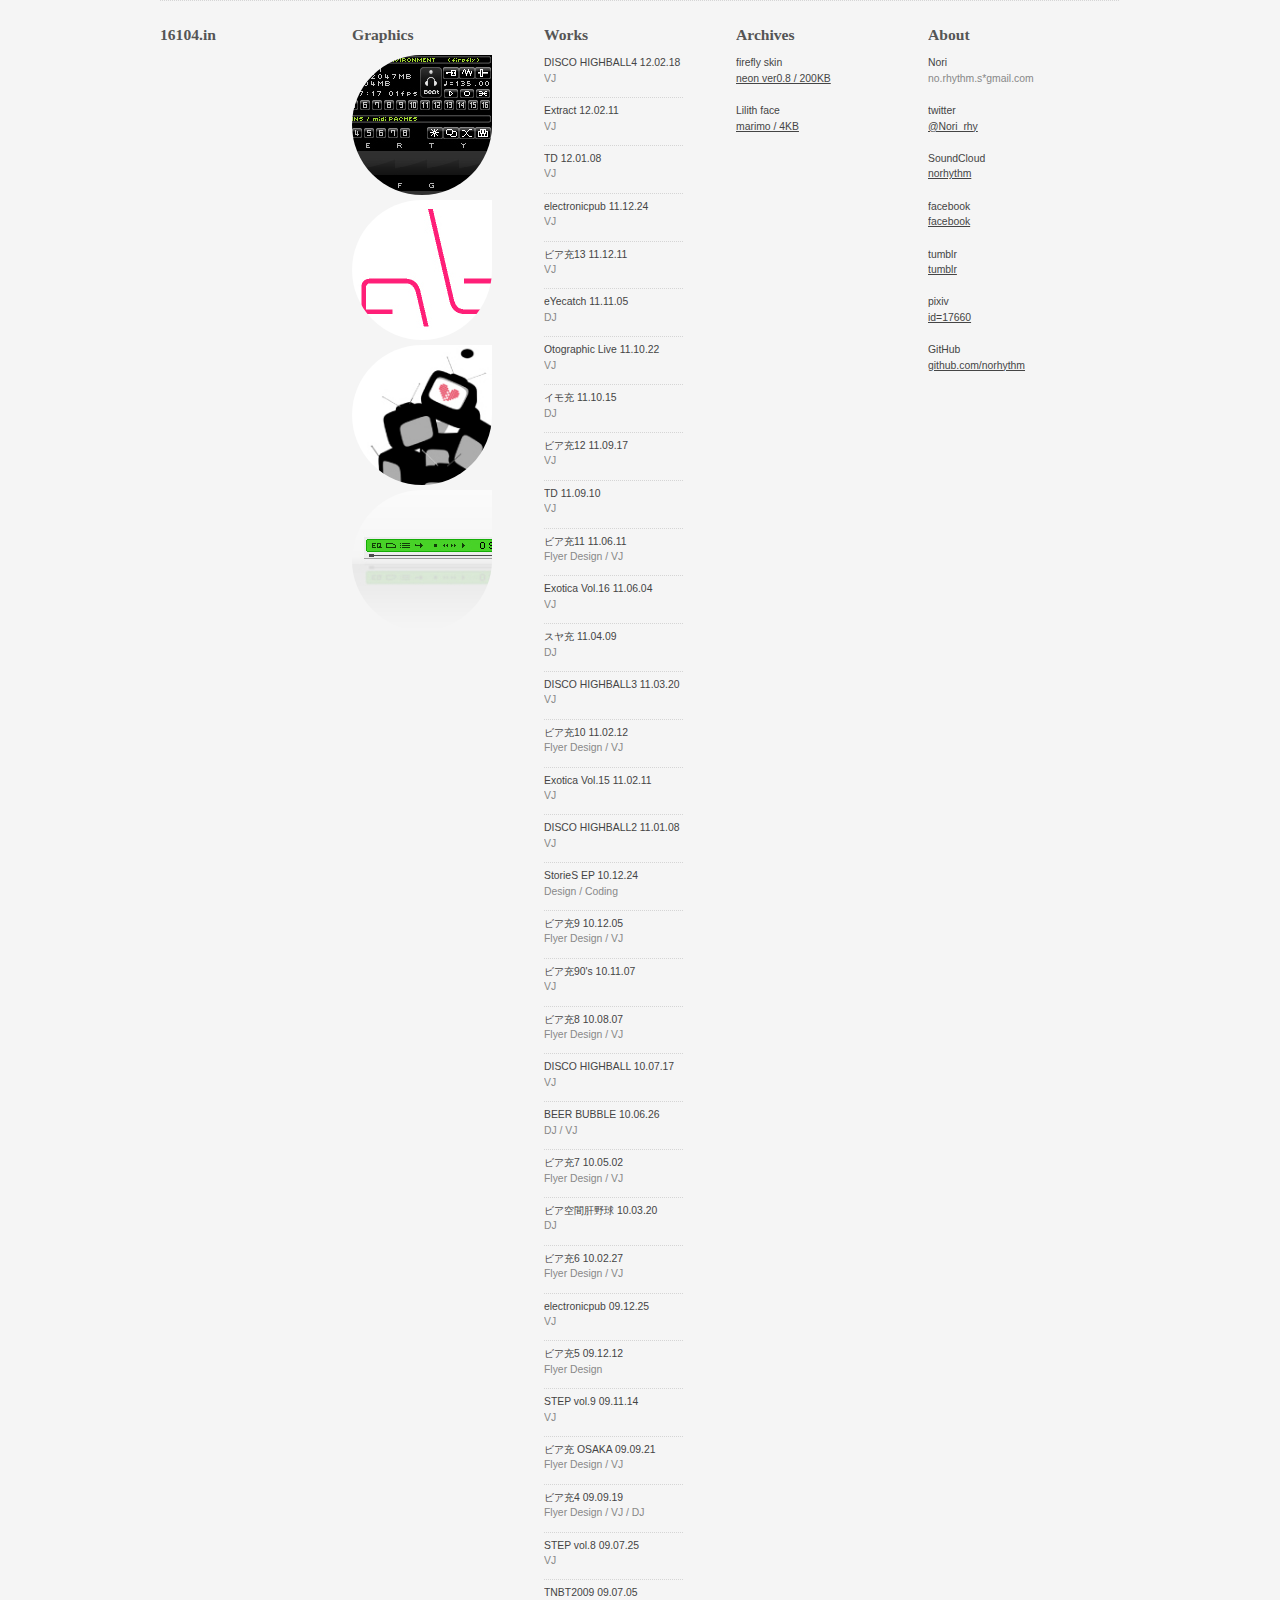
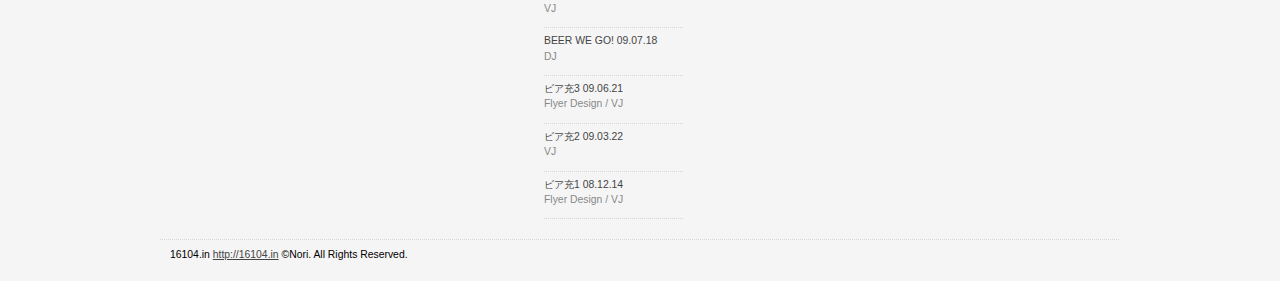
==== commit b41456c8: "githubの追加" ====
--- a/index.html
+++ b/index.html
@@ -10,6 +10,7 @@
 	<link rel="stylesheet" href="css/style.css" type="text/css" media="screen">
 	<link rel="shortcut icon" type="image/x-icon" href="favicon.ico">
 	<script type="text/javascript" src="js/common.js"></script>
+	<script type="text/javascript" src="js/ga.js"></script>
 </head>
 <body>
 <div id="container">
@@ -230,22 +231,15 @@
 				<dt>pixiv</dt>
 				<dd><a href="http://www.pixiv.net/member.php?id=17660" target="_blank">id=17660</a></dd>
 			</dl>
+			<dl>
+				<dt>GitHub</dt>
+				<dd><a href="https://github.com/norhythm" target="_blank">github.com/norhythm</a></dd>
+			</dl>
 		</div>
 	</div>
 </div>
 <div id="footer">
 	16104.in <a href="http://16104.in">http://16104.in</a> &copy;Nori. All Rights Reserved.</a>
 </div>
-<script type="text/javascript">
-var _gaq = _gaq || [];
-_gaq.push(['_setAccount', 'UA-5435796-3']);
-_gaq.push(['_trackPageview']);
-
-(function() {
-	var ga = document.createElement('script'); ga.type = 'text/javascript'; ga.async = true;
-	ga.src = ('https:' == document.location.protocol ? 'https://ssl' : 'http://www') + '.google-analytics.com/ga.js';
-	var s = document.getElementsByTagName('script')[0]; s.parentNode.insertBefore(ga, s);
-})();
-</script>
 </body>
 </html>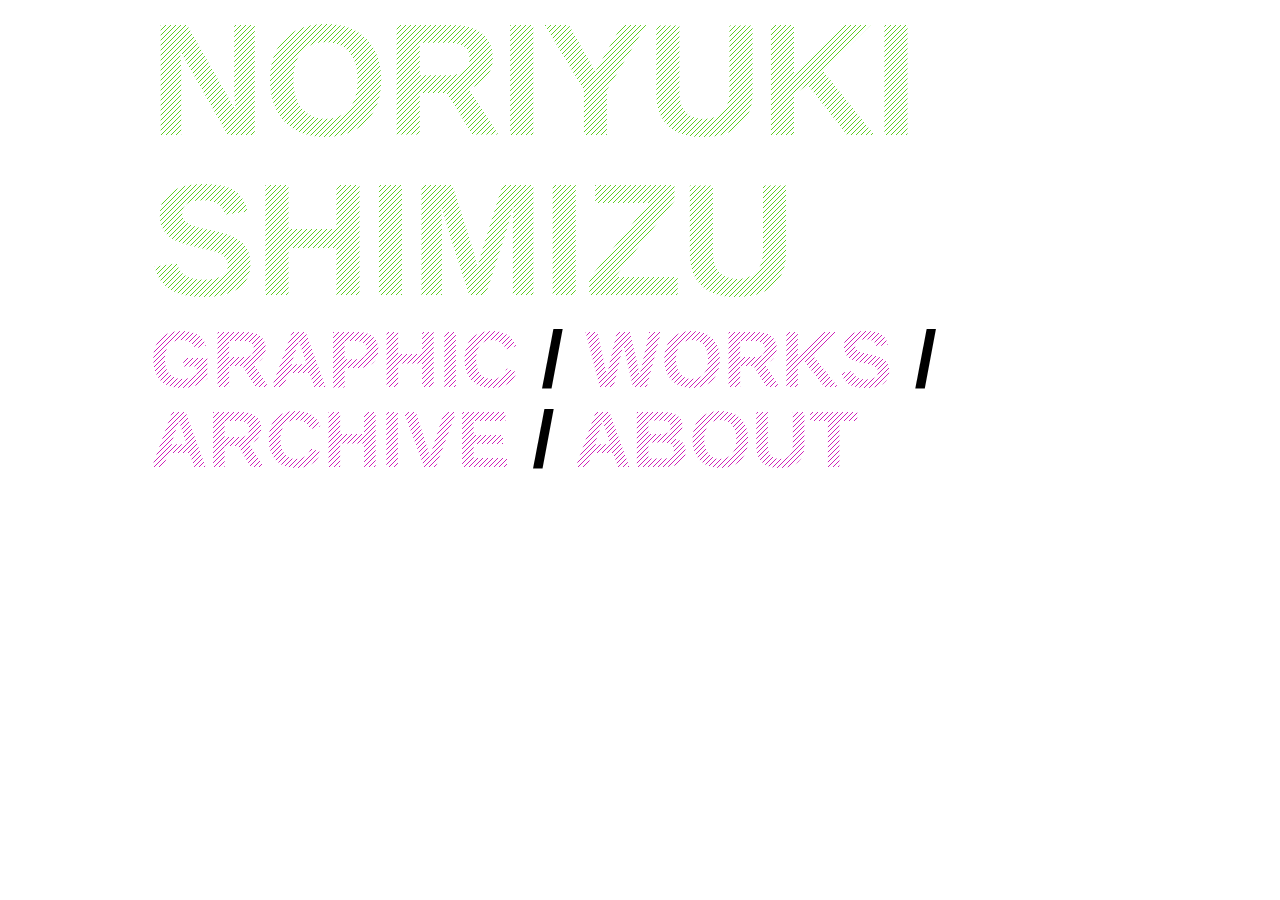
==== commit 20bb996c: "failed" ====
--- a/index.html
+++ b/index.html
@@ -1,245 +1,38 @@
-<!doctype html>
-<!--[if lt IE 7]><html class="no-js ie6 oldie" lang="ja"><![endif]-->
-<!--[if IE 7]><html class="no-js ie7 oldie" lang="ja"><![endif]-->
-<!--[if IE 8]><html class="no-js ie8 oldie" lang="ja"><![endif]-->
-<!--[if gt IE 8]><!--><html class="no-js" lang="ja"><!--<![endif]-->
-<head>
-	<meta charset="UTF-8">
-	<meta http-equiv="X-UA-Compatible" content="IE=edge,chrome=1">
-	<title>16104.in</title>
-	<link rel="stylesheet" href="css/style.css" type="text/css" media="screen">
-	<link rel="shortcut icon" type="image/x-icon" href="favicon.ico">
-	<script type="text/javascript" src="js/common.js"></script>
-	<script type="text/javascript" src="js/ga.js"></script>
-</head>
-<body>
-<div id="container">
-	<div id="header" class="block">
-		<h2>16104.in</h2>
-	</div>
-	<div id="graphics" class="block">
-		<h2>Graphics</h2>
-		<div class="listwrap">
-			<dl>
-				<dt><a href="graph/firefly.jpg" rel="facebox"><img src="img/thumb_firefly.jpg" width="140" height="140" alt="firefly skin" /></a></dt>
-				<dd><p class="genre color01">UI design (skin)</p><p>firefly skin</p></dd>
-			</dl>
-			<dl>
-				<dt><a href="graph/utf.jpg" rel="facebox"><img src="img/thumb_utf.jpg" width="140" height="140" alt="Undefined Typeface" /></a></dt>
-				<dd><p class="genre color02">graphic design</p><p>Undefined Typeface</p></dd>
-			</dl>
-			<dl>
-				<dt><a href="graph/koisurutv.jpg" rel="facebox"><img src="img/thumb_koisurutv.jpg" width="140" height="140" alt="koisuru-TV" /></a></dt>
-				<dd><p class="genre color02">graphic design</p><p>T-Shirt</p></dd>
-			</dl>
-			<dl>
-				<dt><a href="graph/lilith.jpg" rel="facebox"><img src="img/thumb_lilith.jpg" width="140" height="140" alt="Sound Player Lilith" /></a></dt>
-				<dd><p class="genre color02">graphic design</p><p>Sound Player Lilith face<br />marimo<br />if you want this, download from archive.</p></dd>
-			</dl>
-		</div>
-	</div>
-	<div id="works" class="block">
-		<h2>Works</h2>
-		<div class="listwrap">
-			<dl>
-				<dt>DISCO HIGHBALL4 12.02.18</dt>
-				<dd>VJ</dd>
-			</dl>
-			<dl>
-				<dt>Extract 12.02.11</dt>
-				<dd>VJ</dd>
-			</dl>
-			<dl>
-				<dt>TD 12.01.08</dt>
-				<dd>VJ</dd>
-			</dl>
-			<dl>
-				<dt>electronicpub 11.12.24</dt>
-				<dd>VJ</dd>
-			</dl>
-			<dl>
-				<dt>ビア充13 11.12.11</dt>
-				<dd>VJ</dd>
-			</dl>
-			<dl>
-				<dt>eYecatch 11.11.05</dt>
-				<dd>DJ</dd>
-			</dl>
-			<dl>
-				<dt>Otographic Live 11.10.22</dt>
-				<dd>VJ</dd>
-			</dl>
-			<dl>
-				<dt>イモ充 11.10.15</dt>
-				<dd>DJ</dd>
-			</dl>
-			<dl>
-				<dt>ビア充12 11.09.17</dt>
-				<dd>VJ</dd>
-			</dl>
-			<dl>
-				<dt>TD 11.09.10</dt>
-				<dd>VJ</dd>
-			</dl>
-			<dl>
-				<dt>ビア充11 11.06.11</dt>
-				<dd>Flyer Design / VJ</dd>
-			</dl>
-			<dl>
-				<dt>Exotica Vol.16 11.06.04</dt>
-				<dd>VJ</dd>
-			</dl>
-			<dl>
-				<dt>スヤ充 11.04.09</dt>
-				<dd>DJ</dd>
-			</dl>
-			<dl>
-				<dt>DISCO HIGHBALL3 11.03.20</dt>
-				<dd>VJ</dd>
-			</dl>
-			<dl>
-				<dt>ビア充10 11.02.12</dt>
-				<dd>Flyer Design / VJ</dd>
-			</dl>
-			<dl>
-				<dt>Exotica Vol.15 11.02.11</dt>
-				<dd>VJ</dd>
-			</dl>
-			<dl>
-				<dt>DISCO HIGHBALL2 11.01.08</dt>
-				<dd>VJ</dd>
-			</dl>
-			<dl>
-				<dt>StorieS EP 10.12.24</dt>
-				<dd>Design / Coding</dd>
-			</dl>
-			<dl>
-				<dt>ビア充9 10.12.05</dt>
-				<dd>Flyer Design / VJ</dd>
-			</dl>
-			<dl>
-				<dt>ビア充90's 10.11.07</dt>
-				<dd>VJ</dd>
-			</dl>
-			<dl>
-				<dt>ビア充8 10.08.07</dt>
-				<dd>Flyer Design / VJ</dd>
-			</dl>
-			<dl>
-				<dt>DISCO HIGHBALL 10.07.17</dt>
-				<dd>VJ</dd>
-			</dl>
-			<dl>
-				<dt>BEER BUBBLE 10.06.26</dt>
-				<dd>DJ / VJ</dd>
-			</dl>
-			<dl>
-				<dt>ビア充7 10.05.02</dt>
-				<dd>Flyer Design / VJ</dd>
-			</dl>
-			<dl>
-				<dt>ビア空間肝野球 10.03.20</dt>
-				<dd>DJ</dd>
-			</dl>
-			<dl>
-				<dt>ビア充6 10.02.27</dt>
-				<dd>Flyer Design / VJ</dd>
-			</dl>
-			<dl>
-				<dt>electronicpub 09.12.25</dt>
-				<dd>VJ</dd>
-			</dl>
-			<dl>
-				<dt>ビア充5 09.12.12</dt>
-				<dd>Flyer Design</dd>
-			</dl>
-			<dl>
-				<dt>STEP vol.9 09.11.14</dt>
-				<dd>VJ</dd>
-			</dl>
-			<dl>
-				<dt>ビア充 OSAKA 09.09.21</dt>
-				<dd>Flyer Design / VJ</dd>
-			</dl>
-			<dl>
-				<dt>ビア充4 09.09.19</dt>
-				<dd>Flyer Design / VJ / DJ</dd>
-			</dl>
-			<dl>
-				<dt>STEP vol.8 09.07.25</dt>
-				<dd>VJ</dd>
-			</dl>
-			<dl>
-				<dt>TNBT2009 09.07.05</dt>
-				<dd>VJ</dd>
-			</dl>
-			<dl>
-				<dt>BEER WE GO! 09.07.18</dt>
-				<dd>DJ</dd>
-			</dl>
-			<dl>
-				<dt>ビア充3 09.06.21</dt>
-				<dd>Flyer Design / VJ</dd>
-			</dl>
-			<dl>
-				<dt>ビア充2 09.03.22</dt>
-				<dd>VJ</dd>
-			</dl>
-			<dl>
-				<dt>ビア充1 08.12.14</dt>
-				<dd>Flyer Design / VJ</dd>
-			</dl>
-		</div>
-	</div>
-	<div id="archives" class="block">
-		<h2>Archives</h2>
-		<div class="listwrap">
-			<dl>
-				<dt>firefly skin</dt>
-				<dd><a href="graph/neon_ver08.zip">neon ver0.8 / 200KB</a></dd>
-			</dl>
-			<dl>
-				<dt>Lilith face</dt>
-				<dd><a href="graph/mrm.zip">marimo / 4KB</a></dd>
-			</dl>
-		</div>
-	</div>
-	<div id="about" class="block">
-		<h2>About</h2>
-		<div class="listwrap">
-			<dl>
-				<dt>Nori</dt>
-				<dd>no.rhythm.s*gmail.com</dd>
-			</dl>
-			<dl>
-				<dt>twitter</dt>
-				<dd><a href="http://twitter.com/Nori_rhy" target="_blank">@Nori_rhy</a></dd>
-			</dl>
-			<dl>
-				<dt>SoundCloud</dt>
-				<dd><a href="http://soundcloud.com/norhythm" target="_blank">norhythm</a></dd>
-			</dl>
-			<dl>
-				<dt>facebook</dt>
-				<dd><a href="http://www.facebook.com/shimizu.noriyuki" target="_blank">facebook</a></dd>
-			</dl>
-			<dl>
-				<dt>tumblr</dt>
-				<dd><a href="http://norhythm.tumblr.com/" target="_blank">tumblr</a></dd>
-			</dl>
-			<dl>
-				<dt>pixiv</dt>
-				<dd><a href="http://www.pixiv.net/member.php?id=17660" target="_blank">id=17660</a></dd>
-			</dl>
-			<dl>
-				<dt>GitHub</dt>
-				<dd><a href="https://github.com/norhythm" target="_blank">github.com/norhythm</a></dd>
-			</dl>
-		</div>
-	</div>
-</div>
-<div id="footer">
-	16104.in <a href="http://16104.in">http://16104.in</a> &copy;Nori. All Rights Reserved.</a>
-</div>
-</body>
+<!doctype html>
+<!--[if lt IE 7]><html class="no-js lt-ie9 lt-ie8 lt-ie7 ie6" lang="ja"><![endif]-->
+<!--[if IE 7]><html class="no-js lt-ie9 lt-ie8 ie7" lang="ja"><![endif]-->
+<!--[if IE 8]><html class="no-js lt-ie9 ie8" lang="ja"><![endif]-->
+<!--[if gt IE 8]><!--><html class="no-js" lang="ja"><!--<![endif]-->
+<head>
+	<meta charset="UTF-8">
+	<meta http-equiv="imagetoolbar" content="no">
+	<meta http-equiv="X-UA-Compatible" content="IE=edge, chrome=1">
+	<title></title>
+	<meta name="description" content="">
+	<meta name="content" content="">
+	<meta name="keywords" content="">
+	<meta name="author" content="">
+	<meta name="viewport" content="width=device-width, initial-scale=1.0">
+	<link rel="stylesheet" href="ref/css/style.css">
+	<script src=""></script>
+</head>
+<body>
+	<div id="container">
+		<div class="header">
+			<h1>Noriyuki Shimizu<span>&nbsp;</span></h1>
+		</div>
+		<div class="nav">
+			<h2><a href="http://16104.in"></a></h2>
+			<a href="#graphic">Graphic<span>&nbsp;</span></a>
+			<span>/</span>
+			<a href="#works">Works<span>&nbsp;</span></a>
+			<span>/</span>
+			<a href="#archive">Archive<span>&nbsp;</span></a>
+			<span>/</span>
+			<a href="#about">About<span>&nbsp;</span></a>
+		</div>
+		<div class="content"></div>
+		<div class="footer"></div>
+	</div>
+</body>
 </html>--- a/ref/css/style.css
+++ b/ref/css/style.css
@@ -0,0 +1,100 @@
+* {
+  margin: 0;
+  padding: 0; }
+
+html {
+  height: 100%; }
+
+body {
+  text-align: left;
+  color: #000000;
+  font-size: 1em;
+  line-height: 1; }
+
+h1, h2, h3, h4, h5, h6 {
+  font-weight: normal;
+  line-height: 1; }
+
+ul,
+li {
+  list-style: none;
+  list-style-position: outside; }
+
+img {
+  margin: 0;
+  padding: 0;
+  border: 0;
+  border-style: none;
+  text-decoration: none;
+  vertical-align: top; }
+
+object,
+embed {
+  vertical-align: bottom; }
+
+input {
+  vertical-align: middle; }
+
+a {
+  text-decoration: none;
+  color: #000000; }
+
+a:hover {
+  color: #cccccc; }
+
+a:focus {
+  outline: none; }
+
+table,
+table th,
+table td {
+  border-collapse: collapse;
+  text-align: left; }
+
+.clear {
+  clear: both; }
+
+.clearfix:before,
+.clearfix:after {
+  content: "";
+  display: table; }
+
+.clearfix:after {
+  clear: both; }
+
+.clearfix {
+  zoom: 1; }
+
+body {
+  font-family: "MS PGothic", "Hiragino Kaku Gothic Pro", Helvetica, Arial, sans-serif;
+  font-size: 5em; }
+
+a {
+  color: #ce22b8; }
+
+#container {
+  width: 980px;
+  margin: 0 auto; }
+
+.texture, h1 span, .nav a span {
+  width: 100%;
+  height: 100%;
+  background-image: url(../images/bg_tex.gif);
+  position: absolute;
+  top: 0;
+  left: 0; }
+
+h1 {
+  color: #60ce24;
+  text-transform: uppercase;
+  font-family: Helvetica, Arial, sans-serif;
+  font-weight: bold;
+  letter-spacing: -2px;
+  position: relative; }
+
+.nav {
+  text-transform: uppercase;
+  font-family: Helvetica, Arial, sans-serif;
+  font-weight: bold; }
+  .nav a {
+    position: relative; }
